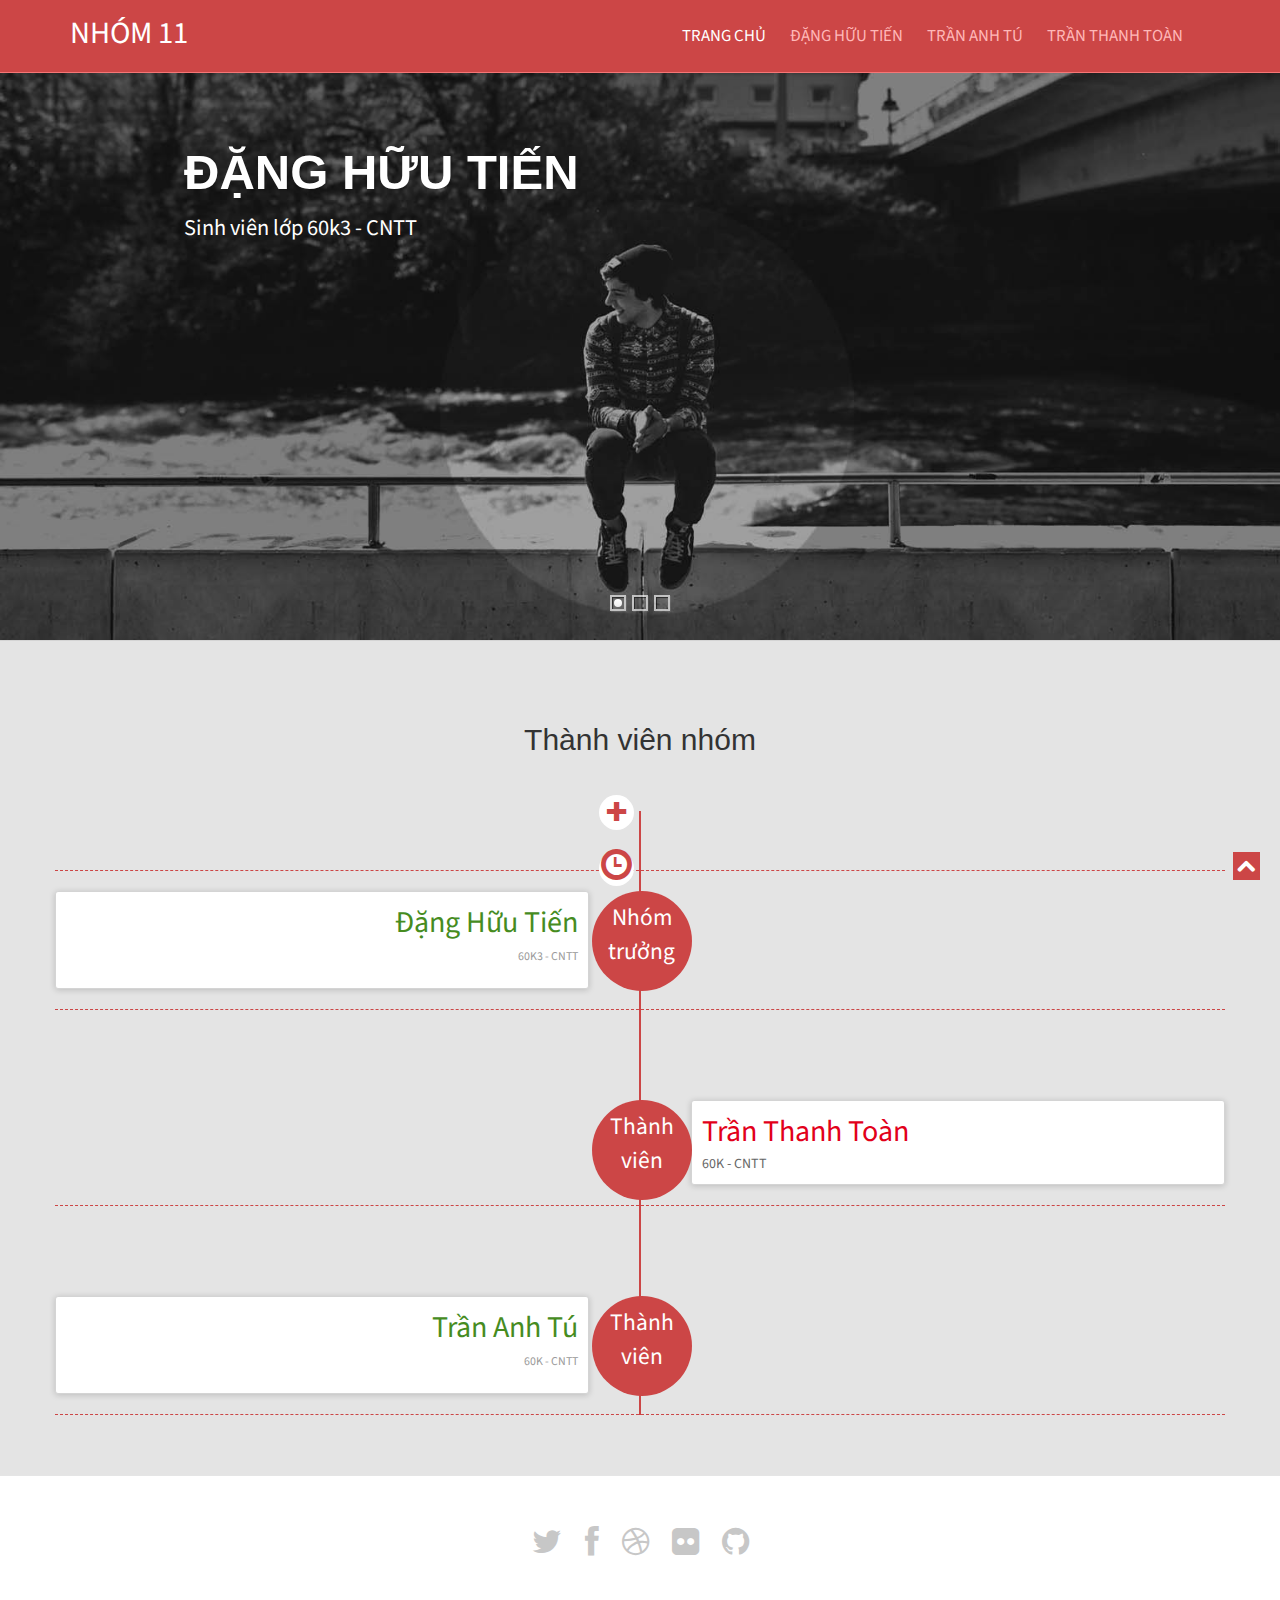
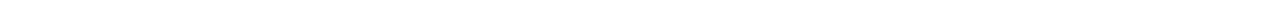
==== index.html @ 4f68cdf3 "up" ====
<!doctype html>
<!--[if IE 7 ]>    <html lang="en-gb" class="isie ie7 oldie no-js"> <![endif]-->
<!--[if IE 8 ]>    <html lang="en-gb" class="isie ie8 oldie no-js"> <![endif]-->
<!--[if IE 9 ]>    <html lang="en-gb" class="isie ie9 no-js"> <![endif]-->
<!--[if (gt IE 9)|!(IE)]><!-->
<html lang="en-gb" class="no-js">
<!--<![endif]-->

<head>
    <meta charset="utf-8">
    <meta name="viewport" content="width=device-width, initial-scale=1, maximum-scale=1">
    <!--[if lt IE 9]> 
    <meta http-equiv="X-UA-Compatible" content="IE=edge,chrome=1">
    <![endif]-->
    <title>NHÓM 11</title>
    <meta name="description" content="">
    <meta name="author" content="WebThemez">
    <!--[if lt IE 9]>
        <script src="http://html5shim.googlecode.com/svn/trunk/html5.js"></script>
    <![endif]-->
    <!--[if lte IE 8]>
		<script type="text/javascript" src="http://explorercanvas.googlecode.com/svn/trunk/excanvas.js"></script>
	<![endif]-->
    <link rel="stylesheet" href="css/bootstrap.min.css" />
    <link rel="stylesheet" type="text/css" href="css/isotope.css" media="screen" />
    <link rel="stylesheet" href="js/fancybox/jquery.fancybox.css" type="text/css" media="screen" />
    <link rel="stylesheet" type="text/css" href="css/da-slider.css" />
    <!-- Owl Carousel Assets -->
    <link href="js/owl-carousel/owl.carousel.css" rel="stylesheet">
    <link rel="stylesheet" href="css/styles.css" />
    <!-- Font Awesome -->
    <link href="font/css/font-awesome.min.css" rel="stylesheet">
</head>

<body>
    <header class="header">
        <div class="container">
            <nav class="navbar navbar-inverse" role="navigation">
                <div class="navbar-header">

                    <a href="#" style="color: #fff;" class="navbar-brand scroll-top logo">NHÓM 11</a>
                </div>
                <!--/.navbar-header-->
                <div id="main-nav" class="collapse navbar-collapse">
                    <ul class="nav navbar-nav" id="mainNav">
                        <li class="active"><a href="#home" class="scroll-link">Trang chủ</a></li>
                        <li><a href="#danghuutien" class="scroll-link">Đặng Hữu Tiến</a></li>
                        <li><a href="#trananhtu" class="scroll-link">Trần Anh Tú</a></li>
                        <li><a href="#tranthanhtoan" class="scroll-link">Trần Thanh Toàn</a></li>

                    </ul>
                </div>
                <!--/.navbar-collapse-->
            </nav>
            <!--/.navbar-->
        </div>
        <!--/.container-->
    </header>
    <!--/.header-->
    <div id="#top"></div>
    <section id="home">
        <div class="banner-container">
            <img src="images/banner-bg.jpg" alt="banner" />
            <div class="container banner-content">
                <div id="da-slider" class="da-slider">
                    <div class="da-slide">
                        <h2>ĐẶNG HỮU TIẾN</h2>
                        <p>Sinh viên lớp 60k3 - CNTT</p>
                        <div class="da-img"></div>
                    </div>
                    <div class="da-slide">
                        <h2>TRẦN THANH TOÀN</h2>
                        <p>Sinh viên lớp 60k - CNTT</p>
                        <div class="da-img"></div>
                    </div>
                    <div class="da-slide">
                        <h2>TRẦN ANH TÚ</h2>
                        <p>Sinh viên lớp 60k - CNTT</p>
                        <div class="da-img"></div>
                    </div>
                    <!--  <nav class="da-arrows">
                        <span class="da-arrows-prev"></span>
                        <span class="da-arrows-next"></span>
                    </nav> -->
                </div>
            </div>
        </div>
    </section>

    <!--About-->

    <!--Quote-->


    <!--Skills-->


    <!--Experience-->
    <section id="experience" class="secPad">
        <div class="container">
            <div class="heading text-center">
                <!-- Heading -->
                <h2>Thành viên nhóm</h2>
                <!-- <p>Lorem ipsum dolor sit amet, consectetur adipiscing</p> -->
            </div>
            <div id="timeline">
                <div class="row timeline-movement timeline-movement-top">
                    <div class="timeline-badge timeline-future-movement">
                        <a href="#">
                            <span class="glyphicon glyphicon-plus"></span>
                        </a>
                    </div>
                    <div class="timeline-badge timeline-filter-movement">
                        <a href="#">
                            <span class="glyphicon glyphicon-time"></span>
                        </a>
                    </div>

                </div>
                <div id="danghuutien" class="row timeline-movement">

                    <div class="timeline-badge">
                        <span style="display:block; margin-top: 10px; " class="timeline-balloon-date-day">Nhóm
                            trưởng</span>
                        <!-- <span class="timeline-balloon-date-month">2014</span> -->
                    </div>


                    <div class="col-sm-6  timeline-item">
                        <div class="row">
                            <div class="col-sm-11">
                                <div class="timeline-panel credits">
                                    <ul class="timeline-panel-ul">
                                        <li><a href="https://danghuutien.github.io/"><span style="font-size:30px;"
                                                    class="importo">Đặng Hữu Tiến</span></a></li>
                                        <li><span class="causale"></span> </li>
                                        <li>
                                            <p><small class="text-muted"> 60K3 - CNTT</small></p>
                                        </li>
                                    </ul>
                                </div>

                            </div>
                        </div>
                    </div>


                </div>

                <!--due -->

                <div style="margin-top: 70px;" class="row timeline-movement">


                    <div class="timeline-badge">
                        <span style="display:block; margin-top: 10px;" class="timeline-balloon-date-day">Thành
                            viên</span>
                        <!-- <span class="timeline-balloon-date-month">2013</span> -->
                    </div>

                    <div id="tranthanhtoan" class="col-sm-offset-6 col-sm-6  timeline-item">
                        <div class="row">
                            <div class="col-sm-offset-1 col-sm-11">
                                <div class="timeline-panel debits">
                                    <ul class="timeline-panel-ul">
                                        <li><a href="./Cv-TranThanhToan/Cv-TranThanhToan/index.html"><span style="font-size:30px;" class="importo">Trần Thanh
                                                    Toàn</span></a></li>
                                        <li><span class="causale">60K - CNTT</span> </li>
                                        <!-- <li><p><small class="text-muted"> 10/03/2013 - 18/02/2014</small></p> </li> -->
                                    </ul>
                                </div>
                            </div>
                        </div>
                    </div>




                </div>
                <div  style="margin-top: 70px;" class="row timeline-movement">

                    <div class="timeline-badge">
                        <span style="display:block; margin-top: 10px;" class="timeline-balloon-date-day">Thành
                            viên</span>
                        <!-- <span class="timeline-balloon-date-month">2014</span> -->
                    </div>


                    <div id="trananhtu" class="col-sm-6  timeline-item">
                        <div class="row">
                            <div class="col-sm-11">
                                <div class="timeline-panel credits">
                                    <ul class="timeline-panel-ul">
                                        <li><a href="./trananhtu/index.html"><span style="font-size:30px;" class="importo">Trần Anh
                                                    Tú</span></a>
                                        </li>
                                        <li><span class="causale"></span> </li>
                                        <li>
                                            <p><small class="text-muted"> 60K - CNTT</small></p>
                                        </li>
                                    </ul>
                                </div>

                            </div>
                        </div>
                    </div>
                </div>
            </div>
        </div>
    </section>


    <!--Portfolio-->


    <!--Contact -->

    <footer>
        <div class="container">
            <div class="social text-center">
                <a href="#"><i class="fa fa-twitter"></i></a>
                <a href="#"><i class="fa fa-facebook"></i></a>
                <a href="#"><i class="fa fa-dribbble"></i></a>
                <a href="#"><i class="fa fa-flickr"></i></a>
                <a href="#"><i class="fa fa-github"></i></a>
            </div>

            <div class="clear"></div>
            <!--CLEAR FLOATS-->
        </div>
    </footer>
    <!--/.page-section-->

    <a href="#top" class="topHome"><i class="fa fa-chevron-up fa-2x"></i></a>

    <!--[if lte IE 8]><script src="//ajax.googleapis.com/ajax/libs/jquery/1.11.0/jquery.min.js"></script><![endif]-->
    <script src="js/modernizr-latest.js"></script>
    <script src="js/jquery-1.8.2.min.js" type="text/javascript"></script>
    <script src="js/bootstrap.min.js" type="text/javascript"></script>
    <script src="js/jquery.isotope.min.js" type="text/javascript"></script>
    <script src="js/fancybox/jquery.fancybox.pack.js" type="text/javascript"></script>
    <script src="js/jquery.nav.js" type="text/javascript"></script>
    <script src="js/jquery.cslider.js" type="text/javascript"></script>
    <script src="js/custom.js" type="text/javascript"></script>
    <script src="js/owl-carousel/owl.carousel.js"></script>
</body>

</html>
---- css/isotope.css ----
/* Start: Recommended Isotope styles */

/**** Isotope Filtering ****/

.isotope-item {
  z-index: 2;
}

.isotope-hidden.isotope-item {
  pointer-events: none;
  z-index: 1;
}

/**** Isotope CSS3 transitions ****/

.isotope,
.isotope .isotope-item {
  -webkit-transition-duration: 0.8s;
     -moz-transition-duration: 0.8s;
      -ms-transition-duration: 0.8s;
       -o-transition-duration: 0.8s;
          transition-duration: 0.8s;
}

.isotope {
  -webkit-transition-property: height, width;
     -moz-transition-property: height, width;
      -ms-transition-property: height, width;
       -o-transition-property: height, width;
          transition-property: height, width;
}

.isotope .isotope-item {
  -webkit-transition-property: -webkit-transform, opacity;
     -moz-transition-property:    -moz-transform, opacity;
      -ms-transition-property:     -ms-transform, opacity;
       -o-transition-property:         top, left, opacity;
          transition-property:         transform, opacity;
}

/**** disabling Isotope CSS3 transitions ****/

.isotope.no-transition,
.isotope.no-transition .isotope-item,
.isotope .isotope-item.no-transition {
  -webkit-transition-duration: 0s;
     -moz-transition-duration: 0s;
      -ms-transition-duration: 0s;
       -o-transition-duration: 0s;
          transition-duration: 0s;
}

/* End: Recommended Isotope styles */



/* disable CSS transitions for containers with infinite scrolling*/
.isotope.infinite-scrolling {
  -webkit-transition: none;
     -moz-transition: none;
      -ms-transition: none;
       -o-transition: none;
          transition: none;
}



/**** Isotope styles ****/

/* required for containers to inherit vertical size from window */
/*html,
body {
  height: 100%;
}*/

#container {
  border: 1px solid #666;
  padding: 5px;
  margin-bottom: 20px;
}

.element {
  width: 110px;
  height: 110px;
  margin: 5px;
  float: left;
  overflow: hidden;
  position: relative;
  background: #888;
  color: #222;
  -webkit-border-top-right-radius: 1.2em;
      -moz-border-radius-topright: 1.2em;
          border-top-right-radius: 1.2em;
}

.element.alkali          { background: #F00; background: hsl(   0, 100%, 50%); }
.element.alkaline-earth  { background: #F80; background: hsl(  36, 100%, 50%); }
.element.lanthanoid      { background: #FF0; background: hsl(  72, 100%, 50%); }
.element.actinoid        { background: #0F0; background: hsl( 108, 100%, 50%); }
.element.transition      { background: #0F8; background: hsl( 144, 100%, 50%); }
.element.post-transition { background: #0FF; background: hsl( 180, 100%, 50%); }
.element.metalloid       { background: #08F; background: hsl( 216, 100%, 50%); }
.element.other.nonmetal  { background: #00F; background: hsl( 252, 100%, 50%); }
.element.halogen         { background: #F0F; background: hsl( 288, 100%, 50%); }
.element.noble-gas       { background: #F08; background: hsl( 324, 100%, 50%); }


.element * {
  position: absolute;
  margin: 0;
}

.element .symbol {
  left: 0.2em;
  top: 0.4em;
  font-size: 3.8em;
  line-height: 1.0em;
  color: #FFF;
}
.element.large .symbol {
  font-size: 4.5em;
}

.element.fake .symbol {
  color: #000;
}

.element .name {
  left: 0.5em;
  bottom: 1.6em;
  font-size: 1.05em;
}

.element .weight {
  font-size: 0.9em;
  left: 0.5em;
  bottom: 0.5em;
}

.element .number {
  font-size: 1.25em;
  font-weight: bold;
  color: hsla(0,0%,0%,.5);
  right: 0.5em;
  top: 0.5em;
}

.variable-sizes .element.width2 { width: 230px; }

.variable-sizes .element.height2 { height: 230px; }

.variable-sizes .element.width2.height2 {
  font-size: 2.0em;
}

.element.large,
.variable-sizes .element.large,
.variable-sizes .element.large.width2.height2 {
  font-size: 3.0em;
  width: 350px;
  height: 350px;
  z-index: 100;
}

.clickable .element:hover {
  cursor: pointer;
}

.clickable .element:hover h3 {
  text-shadow:
    0 0 10px white,
    0 0 10px white
  ;
}

.clickable .element:hover h2 {
  color: white;
}
---- css/da-slider.css ----
.da-slider{
	width: 100%;
	min-width: 520px;
	height: 500px;
	position: relative;
	margin: 4% auto;
	overflow: hidden;
	/*background: transparent url(../images/waves.gif) repeat 0% 0%;
	border-top: 8px solid #efc34a;
	border-bottom: 8px solid #efc34a;
	box-shadow: 0px 1px 1px rgba(0,0,0,0.2), 0px -2px 1px #fff;*/ 
	-webkit-transition: background-position 1s ease-out 0.3s;
	-moz-transition: background-position 1s ease-out 0.3s;
	-o-transition: background-position 1s ease-out 0.3s;
	-ms-transition: background-position 1s ease-out 0.3s;
	transition: background-position 1s ease-out 0.3s;
}
.da-slide{
	position: absolute;
	width: 100%;
	height: 100%;
	top: 0px;
	left: 0px; 
	text-align: left;
}
.da-slide-current{
	z-index: 1000;
}
.da-slider-fb .da-slide{
	left: 100%;
}
.da-slider-fb  .da-slide.da-slide-current{
	left: 0px;
}
.da-slide h2,
.da-slide p,
.da-slide .da-link,
.da-slide .da-img{
	position: absolute;
	opacity: 0;
	left: 110%;
}
.da-slider-fb .da-slide h2,
.da-slider-fb .da-slide p,
.da-slider-fb .da-slide .da-link{
	left: 10%;
	opacity: 1;
}
.da-slider-fb .da-slide .da-img{
	left: 60%;
	opacity: 1;
}
.da-slide h2{
	color: #fff;
	font-size: 66px;
	width: 50%;
	top: 60px;
	white-space: nowrap;
	z-index: 10;
	text-shadow: 1px 1px 1px rgba(0,0,0,0.1); 
	font-weight: 700;
}
.da-slide p{
	width: 45%;
	top: 155px;
	color: #916c05;
	font-size: 18px;
	line-height: 26px;
	height: 80px;
	overflow: hidden;
	font-style: italic;
	font-weight: 400;
	font-style: italic;
}
.da-slide .da-img{
	text-align: center;
	width: 30%;
	top: 70px;
	height: 256px;
	line-height: 320px;
	left: 110%; /*60%*/
}
.da-slide .da-link{
	top: 270px; /*depends on p height*/
	color: #fff;
	text-shadow: 1px 1px 1px rgba(0,0,0,0.2);
	border: 3px solid rgba(255,255,255,0.8);
	padding: 2px 20px 0px;
	font-size: 16px;
	line-height: 30px;
	width: auto;
	text-align: center;
	background: rgba(255,255,255,0.2);
}
.da-slide .da-link:hover{
	background: rgba(255,255,255,0.3);
}
.da-dots{
	width: 100%;
	position: absolute;
	text-align: center;
	left: 0px;
	bottom: 20px;
	z-index: 2000;
	-moz-user-select: none;
	-webkit-user-select: none;
}
.da-dots span{
	display: inline-block;
	position: relative;
	width: 12px;
	height: 12px;
	border-radius: 50%;
	background: #fb6c00;
	margin: 3px;
	cursor: pointer;
	box-shadow: 
		1px 1px 1px rgba(0,0,0,0.1) inset, 
		1px 1px 1px rgba(255,255,255,0.1);
}
.da-dots span.da-dots-current:after{
	content: '';
	width: 8px;
	height: 8px;
	position: absolute;
	top: 2px;
	left: 2px;
	border-radius: 50%;
	background: rgb(255,255,255);
	background: -moz-linear-gradient(top, rgba(255,255,255,1) 0%, rgba(246,246,246,1) 47%, rgba(237,237,237,1) 100%);
	background: -webkit-gradient(linear, left top, left bottom, color-stop(0%,rgba(255,255,255,1)), color-stop(47%,rgba(246,246,246,1)), color-stop(100%,rgba(237,237,237,1)));
	background: -webkit-linear-gradient(top, rgba(255,255,255,1) 0%,rgba(246,246,246,1) 47%,rgba(237,237,237,1) 100%);
	background: -o-linear-gradient(top, rgba(255,255,255,1) 0%,rgba(246,246,246,1) 47%,rgba(237,237,237,1) 100%);
	background: -ms-linear-gradient(top, rgba(255,255,255,1) 0%,rgba(246,246,246,1) 47%,rgba(237,237,237,1) 100%);
	background: linear-gradient(top, rgba(255,255,255,1) 0%,rgba(246,246,246,1) 47%,rgba(237,237,237,1) 100%);
	filter: progid:DXImageTransform.Microsoft.gradient( startColorstr='#ffffff', endColorstr='#ededed',GradientType=0 );
}
.da-arrows{
	-moz-user-select: none;
	-webkit-user-select: none;
}
.da-arrows span{
	position: absolute;
	top: 50%;
	height: 30px;
	width: 30px;
	border-radius: 50%;
	background:rgba(255, 255, 255, 0.29);    
	cursor: pointer;
	z-index: 2000;
	opacity: 0;
	box-shadow: 
		1px 1px 1px rgba(0,0,0,0.1) inset, 
		1px 1px 1px rgba(255,255,255,0.1);
	-webkit-transition: opacity 0.4s ease-in-out-out 0.2s;
	-moz-transition: opacity 0.4s ease-in-out-out 0.2s;
	-o-transition: opacity 0.4s ease-in-out-out 0.2s;
	-ms-transition: opacity 0.4s ease-in-out-out 0.2s;
	transition: opacity 0.4s ease-in-out-out 0.2s;
}
.da-slider:hover .da-arrows span{
	opacity: 1;
}
.da-arrows span:after{
	content: '';
	position: absolute;
	width: 20px;
	height: 20px;
	top: 5px;
	left: 5px;
	background: transparent url(../images/arrows.png) no-repeat top left;
	border-radius: 50%;
	box-shadow: 1px 1px 2px rgba(0,0,0,0.1);
}
.da-arrows span:hover:after{
	box-shadow: 1px 1px 4px rgba(0,0,0,0.3);
}
.da-arrows span:active:after{
	box-shadow: 1px 1px 1px rgba(255,255,255,0.1);
}
.da-arrows span.da-arrows-next:after{
	background-position: top right;
}
.da-arrows span.da-arrows-prev{
	left: 15px;
}
.da-arrows span.da-arrows-next{
	right: 15px;
}

.da-slide-current h2,
.da-slide-current p,
.da-slide-current .da-link{
	left: 10%;
	opacity: 1;
}
.da-slide-current .da-img{
	left: 60%;
	opacity: 1;
}
/* Animation classes and animations */

/* Slide in from the right*/
.da-slide-fromright h2{
	-webkit-animation: fromRightAnim1 0.6s ease-in-out 0.8s both;
	-moz-animation: fromRightAnim1 0.6s ease-in-out 0.8s both;
	-o-animation: fromRightAnim1 0.6s ease-in-out 0.8s both;
	-ms-animation: fromRightAnim1 0.6s ease-in-out 0.8s both;
	animation: fromRightAnim1 0.6s ease-in-out 0.8s both;
}
.da-slide-fromright p{
	-webkit-animation: fromRightAnim2 0.6s ease-in-out 0.8s both;
	-moz-animation: fromRightAnim2 0.6s ease-in-out 0.8s both;
	-o-animation: fromRightAnim2 0.6s ease-in-out 0.8s both;
	-ms-animation: fromRightAnim2 0.6s ease-in-out 0.8s both;
	animation: fromRightAnim2 0.6s ease-in-out 0.8s both;
}
.da-slide-fromright .da-link{
	-webkit-animation: fromRightAnim3 0.4s ease-in-out 1.2s both;
	-moz-animation: fromRightAnim3 0.4s ease-in-out 1.2s both;
	-o-animation: fromRightAnim3 0.4s ease-in-out 1.2s both;
	-ms-animation: fromRightAnim3 0.4s ease-in-out 1.2s both;
	animation: fromRightAnim3 0.4s ease-in-out 1.2s both;
}
.da-slide-fromright .da-img{
	-webkit-animation: fromRightAnim4 0.6s ease-in-out 0.8s both;
	-moz-animation: fromRightAnim4 0.6s ease-in-out 0.8s both;
	-o-animation: fromRightAnim4 0.6s ease-in-out 0.8s both;
	-ms-animation: fromRightAnim4 0.6s ease-in-out 0.8s both;
	animation: fromRightAnim4 0.6s ease-in-out 0.8s both;
}
@-webkit-keyframes fromRightAnim1{
	0%{ left: 110%; opacity: 0; }
	100%{ left: 10%; opacity: 1; }
}
@-webkit-keyframes fromRightAnim2{
	0%{ left: 110%; opacity: 0; }
	100%{ left: 10%; opacity: 1; }
}
@-webkit-keyframes fromRightAnim3{
	0%{ left: 110%; opacity: 0; }
	1%{ left: 10%; opacity: 0; }
	100%{ left: 10%; opacity: 1; }
}
@-webkit-keyframes fromRightAnim4{
	0%{ left: 110%; opacity: 0; }
	100%{ left: 60%; opacity: 1; }
}

@-moz-keyframes fromRightAnim1{
	0%{ left: 110%; opacity: 0; }
	100%{ left: 10%; opacity: 1; }
}
@-moz-keyframes fromRightAnim2{
	0%{ left: 110%; opacity: 0; }
	100%{ left: 10%; opacity: 1; }
}
@-moz-keyframes fromRightAnim3{
	0%{ left: 110%; opacity: 0; }
	1%{ left: 10%; opacity: 0; }
	100%{ left: 10%; opacity: 1; }
}
@-moz-keyframes fromRightAnim4{
	0%{ left: 110%; opacity: 0; }
	100%{ left: 60%; opacity: 1; }
}

@-o-keyframes fromRightAnim1{
	0%{ left: 110%; opacity: 0; }
	100%{ left: 10%; opacity: 1; }
}
@-o-keyframes fromRightAnim2{
	0%{ left: 110%; opacity: 0; }
	100%{ left: 10%; opacity: 1; }
}
@-o-keyframes fromRightAnim3{
	0%{ left: 110%; opacity: 0; }
	1%{ left: 10%; opacity: 0; }
	100%{ left: 10%; opacity: 1; }
}
@-o-keyframes fromRightAnim4{
	0%{ left: 110%; opacity: 0; }
	100%{ left: 60%; opacity: 1; }
}

@-ms-keyframes fromRightAnim1{
	0%{ left: 110%; opacity: 0; }
	100%{ left: 10%; opacity: 1; }
}
@-ms-keyframes fromRightAnim2{
	0%{ left: 110%; opacity: 0; }
	100%{ left: 10%; opacity: 1; }
}
@-ms-keyframes fromRightAnim3{
	0%{ left: 110%; opacity: 0; }
	1%{ left: 10%; opacity: 0; }
	100%{ left: 10%; opacity: 1; }
}
@-ms-keyframes fromRightAnim4{
	0%{ left: 110%; opacity: 0; }
	100%{ left: 60%; opacity: 1; }
}

@keyframes fromRightAnim1{
	0%{ left: 110%; opacity: 0; }
	100%{ left: 10%; opacity: 1; }
}
@keyframes fromRightAnim2{
	0%{ left: 110%; opacity: 0; }
	100%{ left: 10%; opacity: 1; }
}
@keyframes fromRightAnim3{
	0%{ left: 110%; opacity: 0; }
	1%{ left: 10%; opacity: 0; }
	100%{ left: 10%; opacity: 1; }
}
@keyframes fromRightAnim4{
	0%{ left: 110%; opacity: 0; }
	100%{ left: 60%; opacity: 1; }
}
/* Slide in from the left*/
.da-slide-fromleft h2{
	-webkit-animation: fromLeftAnim1 0.6s ease-in-out 0.6s both;
	-moz-animation: fromLeftAnim1 0.6s ease-in-out 0.6s both;
	-o-animation: fromLeftAnim1 0.6s ease-in-out 0.6s both;
	-ms-animation: fromLeftAnim1 0.6s ease-in-out 0.6s both;
	animation: fromLeftAnim1 0.6s ease-in-out 0.6s both;
}
.da-slide-fromleft p{
	-webkit-animation: fromLeftAnim2 0.6s ease-in-out 0.6s both;
	-moz-animation: fromLeftAnim2 0.6s ease-in-out 0.6s both;
	-o-animation: fromLeftAnim2 0.6s ease-in-out 0.6s both;
	-ms-animation: fromLeftAnim2 0.6s ease-in-out 0.6s both;
	animation: fromLeftAnim2 0.6s ease-in-out 0.6s both;
}
.da-slide-fromleft .da-link{
	-webkit-animation: fromLeftAnim3 0.4s ease-in-out 1.2s both;
	-moz-animation: fromLeftAnim3 0.4s ease-in-out 1.2s both;
	-o-animation: fromLeftAnim3 0.4s ease-in-out 1.2s both;
	-ms-animation: fromLeftAnim3 0.4s ease-in-out 1.2s both;
	animation: fromLeftAnim3 0.4s ease-in-out 1.2s both;
}
.da-slide-fromleft .da-img{
	-webkit-animation: fromLeftAnim4 0.6s ease-in-out 0.6s both;
	-moz-animation: fromLeftAnim4 0.6s ease-in-out 0.6s both;
	-o-animation: fromLeftAnim4 0.6s ease-in-out 0.6s both;
	-ms-animation: fromLeftAnim4 0.6s ease-in-out 0.6s both;
	animation: fromLeftAnim4 0.6s ease-in-out 0.6s both;
}
@-webkit-keyframes fromLeftAnim1{
	0%{ left: -110%; opacity: 0; }
	100%{ left: 10%; opacity: 1; }
}
@-webkit-keyframes fromLeftAnim2{
	0%{ left: -110%; opacity: 0; }
	100%{ left: 10%; opacity: 1; }
}
@-webkit-keyframes fromLeftAnim3{
	0%{ left: -110%; opacity: 0; }
	1%{ left: 10%; opacity: 0; }
	100%{ left: 10%; opacity: 1; }
}
@-webkit-keyframes fromLeftAnim4{
	0%{ left: -110%; opacity: 0; }
	100%{ left: 60%; opacity: 1; }
}

@-moz-keyframes fromLeftAnim1{
	0%{ left: -110%; opacity: 0; }
	100%{ left: 10%; opacity: 1; }
}
@-moz-keyframes fromLeftAnim2{
	0%{ left: -110%; opacity: 0; }
	100%{ left: 10%; opacity: 1; }
}
@-moz-keyframes fromLeftAnim3{
	0%{ left: -110%; opacity: 0; }
	1%{ left: 10%; opacity: 0; }
	100%{ left: 10%; opacity: 1; }
}
@-moz-keyframes fromLeftAnim4{
	0%{ left: -110%; opacity: 0; }
	100%{ left: 60%; opacity: 1; }
}

@-o-keyframes fromLeftAnim1{
	0%{ left: -110%; opacity: 0; }
	100%{ left: 10%; opacity: 1; }
}
@-o-keyframes fromLeftAnim2{
	0%{ left: -110%; opacity: 0; }
	100%{ left: 10%; opacity: 1; }
}
@-o-keyframes fromLeftAnim3{
	0%{ left: -110%; opacity: 0; }
	1%{ left: 10%; opacity: 0; }
	100%{ left: 10%; opacity: 1; }
}
@-o-keyframes fromLeftAnim4{
	0%{ left: -110%; opacity: 0; }
	100%{ left: 60%; opacity: 1; }
}

@-ms-keyframes fromLeftAnim1{
	0%{ left: -110%; opacity: 0; }
	100%{ left: 10%; opacity: 1; }
}
@-ms-keyframes fromLeftAnim2{
	0%{ left: -110%; opacity: 0; }
	100%{ left: 10%; opacity: 1; }
}
@-ms-keyframes fromLeftAnim3{
	0%{ left: -110%; opacity: 0; }
	1%{ left: 10%; opacity: 0; }
	100%{ left: 10%; opacity: 1; }
}
@-ms-keyframes fromLeftAnim4{
	0%{ left: -110%; opacity: 0; }
	100%{ left: 60%; opacity: 1; }
}

@keyframes fromLeftAnim1{
	0%{ left: -110%; opacity: 0; }
	100%{ left: 10%; opacity: 1; }
}
@keyframes fromLeftAnim2{
	0%{ left: -110%; opacity: 0; }
	100%{ left: 10%; opacity: 1; }
}
@keyframes fromLeftAnim3{
	0%{ left: -110%; opacity: 0; }
	1%{ left: 10%; opacity: 0; }
	100%{ left: 10%; opacity: 1; }
}
@keyframes fromLeftAnim4{
	0%{ left: -110%; opacity: 0; }
	100%{ left: 60%; opacity: 1; }
}
/* Slide out to the right */
.da-slide-toright h2{
	-webkit-animation: toRightAnim1 0.6s ease-in-out 0.6s both;
	-moz-animation: toRightAnim1 0.6s ease-in-out 0.6s both;
	-o-animation: toRightAnim1 0.6s ease-in-out 0.6s both;
	-ms-animation: toRightAnim1 0.6s ease-in-out 0.6s both;
	animation: toRightAnim1 0.6s ease-in-out 0.6s both;
}
.da-slide-toright p{
	-webkit-animation: toRightAnim2 0.6s ease-in-out 0.3s both;
	-moz-animation: toRightAnim2 0.6s ease-in-out 0.3s both;
	-o-animation: toRightAnim2 0.6s ease-in-out 0.3s both;
	-ms-animation: toRightAnim2 0.6s ease-in-out 0.3s both;
	animation: toRightAnim2 0.6s ease-in-out 0.3s both;
}
.da-slide-toright .da-link{
	-webkit-animation: toRightAnim3 0.4s ease-in-out both;
	-moz-animation: toRightAnim3 0.4s ease-in-out both;
	-o-animation: toRightAnim3 0.4s ease-in-out both;
	-ms-animation: toRightAnim3 0.4s ease-in-out both;
	animation: toRightAnim3 0.4s ease-in-out both;
}
.da-slide-toright .da-img{
	-webkit-animation: toRightAnim4 0.6s ease-in-out both;
	-moz-animation: toRightAnim4 0.6s ease-in-out both;
	-o-animation: toRightAnim4 0.6s ease-in-out both;
	-ms-animation: toRightAnim4 0.6s ease-in-out both;
	animation: toRightAnim4 0.6s ease-in-out both;
}
@-webkit-keyframes toRightAnim1{
	0%{ left: 10%;  opacity: 1; }
	100%{ left: 100%; opacity: 0; }
}
@-webkit-keyframes toRightAnim2{
	0%{ left: 10%;  opacity: 1; }
	100%{ left: 100%; opacity: 0; }
}
@-webkit-keyframes toRightAnim3{
	0%{ left: 10%;  opacity: 1; }
	99%{ left: 10%; opacity: 0; }
	100%{ left: 100%; opacity: 0; }
}
@-webkit-keyframes toRightAnim4{
	0%{ left: 60%;  opacity: 1; }
	30%{ left: 55%;  opacity: 1; }
	100%{ left: 100%; opacity: 0; }
}

@-moz-keyframes toRightAnim1{
	0%{ left: 10%;  opacity: 1; }
	100%{ left: 100%; opacity: 0; }
}
@-moz-keyframes toRightAnim2{
	0%{ left: 10%;  opacity: 1; }
	100%{ left: 100%; opacity: 0; }
}
@-moz-keyframes toRightAnim3{
	0%{ left: 10%;  opacity: 1; }
	99%{ left: 10%; opacity: 0; }
	100%{ left: 100%; opacity: 0; }
}
@-moz-keyframes toRightAnim4{
	0%{ left: 60%;  opacity: 1; }
	30%{ left: 55%;  opacity: 1; }
	100%{ left: 100%; opacity: 0; }
}

@-o-keyframes toRightAnim1{
	0%{ left: 10%;  opacity: 1; }
	100%{ left: 100%; opacity: 0; }
}
@-o-keyframes toRightAnim2{
	0%{ left: 10%;  opacity: 1; }
	100%{ left: 100%; opacity: 0; }
}
@-o-keyframes toRightAnim3{
	0%{ left: 10%;  opacity: 1; }
	99%{ left: 10%; opacity: 0; }
	100%{ left: 100%; opacity: 0; }
}
@-o-keyframes toRightAnim4{
	0%{ left: 60%;  opacity: 1; }
	30%{ left: 55%;  opacity: 1; }
	100%{ left: 100%; opacity: 0; }
}

@-ms-keyframes toRightAnim1{
	0%{ left: 10%;  opacity: 1; }
	100%{ left: 100%; opacity: 0; }
}
@-ms-keyframes toRightAnim2{
	0%{ left: 10%;  opacity: 1; }
	100%{ left: 100%; opacity: 0; }
}
@-ms-keyframes toRightAnim3{
	0%{ left: 10%;  opacity: 1; }
	99%{ left: 10%; opacity: 0; }
	100%{ left: 100%; opacity: 0; }
}
@-ms-keyframes toRightAnim4{
	0%{ left: 60%;  opacity: 1; }
	30%{ left: 55%;  opacity: 1; }
	100%{ left: 100%; opacity: 0; }
}

@keyframes toRightAnim1{
	0%{ left: 10%;  opacity: 1; }
	100%{ left: 100%; opacity: 0; }
}
@keyframes toRightAnim2{
	0%{ left: 10%;  opacity: 1; }
	100%{ left: 100%; opacity: 0; }
}
@keyframes toRightAnim3{
	0%{ left: 10%;  opacity: 1; }
	99%{ left: 10%; opacity: 0; }
	100%{ left: 100%; opacity: 0; }
}
@keyframes toRightAnim4{
	0%{ left: 60%;  opacity: 1; }
	30%{ left: 55%;  opacity: 1; }
	100%{ left: 100%; opacity: 0; }
}
/* Slide out to the left*/
.da-slide-toleft h2{
	-webkit-animation: toLeftAnim1 0.6s ease-in-out both;
	-moz-animation: toLeftAnim1 0.6s ease-in-out both;
	-o-animation: toLeftAnim1 0.6s ease-in-out both;
	-ms-animation: toLeftAnim1 0.6s ease-in-out both;
	animation: toLeftAnim1 0.6s ease-in-out both;
}
.da-slide-toleft p{
	-webkit-animation: toLeftAnim2 0.6s ease-in-out 0.3s both;
	-moz-animation: toLeftAnim2 0.6s ease-in-out 0.3s both;
	-o-animation: toLeftAnim2 0.6s ease-in-out 0.3s both;
	-ms-animation: toLeftAnim2 0.6s ease-in-out 0.3s both;
	animation: toLeftAnim2 0.6s ease-in-out 0.3s both;
}
.da-slide-toleft .da-link{
	-webkit-animation: toLeftAnim3 0.6s ease-in-out 0.6s both;
	-moz-animation: toLeftAnim3 0.6s ease-in-out 0.6s both;
	-o-animation: toLeftAnim3 0.6s ease-in-out 0.6s both;
	-ms-animation: toLeftAnim3 0.6s ease-in-out 0.6s both;
	animation: toLeftAnim3 0.6s ease-in-out 0.6s both;
}
.da-slide-toleft .da-img{
	-webkit-animation: toLeftAnim4 0.6s ease-in-out 0.5s both;
	-moz-animation: toLeftAnim4 0.6s ease-in-out 0.5s both;
	-o-animation: toLeftAnim4 0.6s ease-in-out 0.5s both;
	-ms-animation: toLeftAnim4 0.6s ease-in-out 0.5s both;
	animation: toLeftAnim4 0.6s ease-in-out 0.5s both;
}
@-webkit-keyframes toLeftAnim1{
	0%{ left: 10%;  opacity: 1; }
	30%{ left: 15%;  opacity: 1; }
	100%{ left: -50%; opacity: 0; }
}
@-webkit-keyframes toLeftAnim2{
	0%{ left: 10%;  opacity: 1; }
	30%{ left: 15%;  opacity: 1; }
	100%{ left: -50%; opacity: 0; }
}
@-webkit-keyframes toLeftAnim3{
	0%{ left: 10%;  opacity: 1; }
	100%{ left: -50%; opacity: 0; }
}
@-webkit-keyframes toLeftAnim4{
	0%{ left: 60%;  opacity: 1; }
	70%{ left: 30%;  opacity: 0; }
	100%{ left: -50%; opacity: 0; }
}

@-moz-keyframes toLeftAnim1{
	0%{ left: 10%;  opacity: 1; }
	30%{ left: 15%;  opacity: 1; }
	100%{ left: -50%; opacity: 0; }
}
@-moz-keyframes toLeftAnim2{
	0%{ left: 10%;  opacity: 1; }
	30%{ left: 15%;  opacity: 1; }
	100%{ left: -50%; opacity: 0; }
}
@-moz-keyframes toLeftAnim3{
	0%{ left: 10%;  opacity: 1; }
	100%{ left: -50%; opacity: 0; }
}
@-moz-keyframes toLeftAnim4{
	0%{ left: 60%;  opacity: 1; }
	70%{ left: 30%;  opacity: 0; }
	100%{ left: -50%; opacity: 0; }
}

@-o-keyframes toLeftAnim1{
	0%{ left: 10%;  opacity: 1; }
	30%{ left: 15%;  opacity: 1; }
	100%{ left: -50%; opacity: 0; }
}
@-o-keyframes toLeftAnim2{
	0%{ left: 10%;  opacity: 1; }
	30%{ left: 15%;  opacity: 1; }
	100%{ left: -50%; opacity: 0; }
}
@-o-keyframes toLeftAnim3{
	0%{ left: 10%;  opacity: 1; }
	100%{ left: -50%; opacity: 0; }
}
@-o-keyframes toLeftAnim4{
	0%{ left: 60%;  opacity: 1; }
	70%{ left: 30%;  opacity: 0; }
	100%{ left: -50%; opacity: 0; }
}

@-ms-keyframes toLeftAnim1{
	0%{ left: 10%;  opacity: 1; }
	30%{ left: 15%;  opacity: 1; }
	100%{ left: -50%; opacity: 0; }
}
@-ms-keyframes toLeftAnim2{
	0%{ left: 10%;  opacity: 1; }
	30%{ left: 15%;  opacity: 1; }
	100%{ left: -50%; opacity: 0; }
}
@-ms-keyframes toLeftAnim3{
	0%{ left: 10%;  opacity: 1; }
	100%{ left: -50%; opacity: 0; }
}
@-ms-keyframes toLeftAnim4{
	0%{ left: 60%;  opacity: 1; }
	70%{ left: 30%;  opacity: 0; }
	100%{ left: -50%; opacity: 0; }
}

@keyframes toLeftAnim1{
	0%{ left: 10%;  opacity: 1; }
	30%{ left: 15%;  opacity: 1; }
	100%{ left: -50%; opacity: 0; }
}
@keyframes toLeftAnim2{
	0%{ left: 10%;  opacity: 1; }
	30%{ left: 15%;  opacity: 1; }
	100%{ left: -50%; opacity: 0; }
}
@keyframes toLeftAnim3{
	0%{ left: 10%;  opacity: 1; }
	100%{ left: -50%; opacity: 0; }
}
@keyframes toLeftAnim4{
	0%{ left: 60%;  opacity: 1; }
	70%{ left: 30%;  opacity: 0; }
	100%{ left: -50%; opacity: 0; }
}

@media (min-width: 768px) {
 
}
@media (max-width: 768px) {
 
}
@media (max-width: 480px) {
 
}
---- css/styles.css ----
/*
Theme Name: City Square Theme
Author URI: http://webthemez.com/
Description: This theme is a pretty versatile, that places the emphasis of the home page. It would be great for a corporate websites, business websites, personal blog.
License: Free to use for personal and commercial, but you need to place back link in the bottom of the template.
*/
@import url(http://fonts.googleapis.com/css?family=Source+Sans+Pro:400,600,700);
@import url(http://fonts.googleapis.com/css?family=Pacifico);

* {
    margin: 0;
    padding: 0;
    font-family: 'Source Sans Pro', sans-serif;
}

body {
    font-size: 14px;
    font-family: 'Source Sans Pro', sans-serif;
    -webkit-font-smoothing: antialiased;
    background: #E4E4E4;
}

::selection {
    color: #fff;
    background: #CC4646;
}

::-moz-selection {
    color: #fff;
    background: #CC4646;
}

p {
    color: #858585;
	line-height:22px;
}
.white{
	background:#fff;
	}
.pDark p {
    color: #6D6D6D;
}

.pDark h3 {
    color: #BEBEBE;
}

.btn, .form-control, .team-socials i {
    border-radius: 5px !important;
}

.button-outline {
    -webkit-font-smoothing: antialiased;
    display: inline-block;
    vertical-align: middle;
    zoom: 1;
    color: #fff;
    padding: 10px 25px;
    border: 2px solid #fff;
    border-radius: 0px;
    font-size: 16px;
    font-weight: 400;
    background: rgba(255,255,255,0.15);
}

    .button-outline:hover {
        color: #fff;
        background: rgba(255,255,255,0.35);
    }

a {
    color: #CC4646;
    text-decoration: none;
    text-shadow: none;
    -webkit-transition: all 0.2s linear;
    -moz-transition: all 0.2s linear;
    -ms-transition: all 0.2s linear;
    -o-transition: all 0.2s linear;
    transition: all 0.2s linear;
}

    a:hover {
        color: #DF3927;
        text-decoration: none;
    }

.btn {
    border: 0px;
    border-radius: 0px;
}
.btn:hover {
background: #E24040;
}

.btn-primary {
    background: #CC4646;
}

.form-control {
    border-radius: 0px;
}

.mrgn30 {
    margin: 30px 0;
}

.copyright {
    color: #6D6D6D;
    background: #E9E9E9;
    padding: 20px 0;
}

#top {
    position: relative;
}

.topHome {
    position: fixed;
    bottom: 20px;
    right: 20px;
    z-index: 5;
	background: #CC4646;
}
.topHome .fa-2x {
font-size: 20px;
color:#fff;
margin: 4px;
}
/* Header 
----------------------------------------------*/
.header {
    position: fixed;
    width: 100%;
    background: #CC4646;
    z-index: 50;
    border-radius: 0;
    top: 0px;
    border-bottom: 1px solid #F57676;
}

.navbar-inverse .navbar-toggle {
    border-color: #CC4646;
    background-color: #CC4646;
}
.header .navbar {
margin: 0;
background: transparent !important;
}
    .navbar-inverse .navbar-toggle .icon-bar {
        /*background-color: #CC4646;*/;
    }

    .navbar-inverse .navbar-toggle:hover, .navbar-inverse .navbar-toggle:focus {
        background: #CC4646;
    }

.navbar-inverse .navbar-nav > li > a:hover, .navbar-inverse .navbar-nav > li > a:focus {
    color: #CC4646;
}

.navbar-inverse .navbar-toggle:hover .icon-bar {
    background: #fff;
}
.navbar-inverse .navbar-nav > li > a {
	color: #FFB8B8;
}
.navbar-inverse .navbar-nav > li > a:hover, .navbar-inverse .navbar-nav > li > a:focus {
color: #FFFFFF;
}
.navbar-inverse .navbar-nav > .active > a, .navbar-inverse .navbar-nav > .active > a:hover, .navbar-inverse .navbar-nav > .active > a:focus {
color: #FFFFFF;
background: none;
}	
.navbar-toggle {
}
/*.carousel-inner*/
#myCarousel {
    margin-top: 50px;
    border-bottom: 4px solid #CC4646;
}

.carousel-inner > .item {
}

.carousel-caption {
    padding: 0px;
    bottom: 40%;
    display: block;
    height: 80px;
}

    .carousel-caption h1 {
        font-size: 45px;
        padding: 10px 15px;
        background: rgba(128, 180, 33, 0.80);
        color: #FFFFFF;
        text-shadow: none;
        font-weight: bold;
        display: inline-block;
    }

    .carousel-caption h3 {
        font-size: 30px;
        color: #1C4604;
        font-weight: bold;
        text-shadow: #fff 1px 1px 1px;
    }

.actionPanel {
    padding: 25px 0;
    background: #CC4646;
}

    .actionPanel h3 {
        margin: 0px;
    }

.circle {
    background: #CC4646;
    height: 60px;
    width: 60px;
    border-radius: 35px;
    color: #fff;
    line-height: 60px !important;
}
/*----Nav ----*/
.header .navbar-brand {
    float: left;
    padding: 16px 15px;
    line-height: 18px;
    height: 50px;
    /*color:#CC4646;*/;
}

.navbar-brand b {
    color: #fff;
	font-family: 'Pacifico', cursive;
	font-weight:400;
}

.logo {
    font-size: 2.2em;
    text-shadow: none;
    margin: 8px 0 0 0;
}

    .logo:hover {
        color: #5A5A5A;
    }

.header .navbar {
    margin: 0;
    background: #fff;
    border: 0;
}

.navbar-inverse .navbar-nav > li > a {
    font-size: 1.2em;
    line-height: normal;
    margin: 17px;
    padding: 6px 10px !important;
    border-radius: 5px;
}

.navbar-inverse .navbar-nav > .active > a, .navbar-inverse .navbar-nav > .active > a:hover, .navbar-inverse .navbar-nav > .active > a:focus {
    color: #fff;
    background: none;
}

.navbar-nav > li:hover > a {
    color: #fff;
}

.header .navbar-nav > li > a {
    padding: 25px 18px;
    text-transform: uppercase;
}

.page-section {
    width: 100%;
    height: auto;
    padding: 30px 0;
}

.noPadd {
    padding: 0;
}

.page-section h1 {
    font-size: 3.5em;
    margin: 90px 0 30px;
    line-height: 1.2em;
}

    .page-section h1 span {
        font-weight: 200;
    }

.page-section h2 {
    color: #CC4646;
}

.page-section p {
    font-size: 1.1em;
    line-height: 1.6em;
}

.darkBg {
    background: rgb(44, 44, 44);
}

    .darkBg .fa {
        color: #CC4646;
    }
/*--- Banner ----*/
.banner-container {
    width: 100%;
    position: relative;
    padding: 0px;
    box-shadow: 0px 0px 1px rgba(0,0,0,0.4);
    /*background: url("../images/banner-bg.jpg") no-repeat;*/
    background-size: 100% 100%;
    background-size: cover;
    margin-top: 60px;
    position: relative;
}

    .banner-container > img {
        width: 100%;
    }

.banner-content {
    position: absolute;
    z-index: 3;
    top: 0px;
    left: 0px;
    right: 0px;
}

    .banner-content h2 {
        color: #fff;
        font-size: 3.5em;
        margin: 2% 0 30px;
        line-height: 1.2em;
    }

    .banner-content p {
        font-size: 1.6em;
        font-weight: normal;
        font-style: normal;
        color: #fff;
    }

.da-slider {
    margin: 0 auto !important;
}

.sub-heading {
    padding: 15px 0;
}

    .sub-heading h2 {
        font-size: 18px;
        margin: 15px 0 8px !important;
    }

    .sub-heading p {
        color: #5A5A5A;
    }

.heading { 
    padding: 3px 10px;
    padding-bottom: 15px;
    margin-bottom: 30px;
    display: block;
}

    .heading p {
        font-size: 1.2em;
    }

.pdingBtm30 {
    padding-bottom: 30px;
}

.da-arrows span:after {
    width: 25px;
    height: 24px;
}

.da-arrows span {
    position: absolute;
    top: 50%;
    height: 34px;
    width: 34px;
    border-radius: 60px;
    background: none;
}

.da-dots span {
    display: inline-block;
    position: relative;
    width: 16px;
    height: 16px;
    border-radius: 0px;
    background: rgba(255, 255, 255, 0.13);
    margin: 3px;
    cursor: pointer;
    box-shadow: 1px 1px 1px rgba(0,0,0,0.6) inset, 1px 1px 1px rgba(255,255,255,0.1);
    border: 2px solid rgba(255, 255, 255, 0.6);
}
.secPad{
	padding:60px 0;
}
/*Intro Content*/
#introText {
padding:50px 0;
background:#fff;
}

#aboutUs .txtHead{
background:#fff;
padding:20px 10px;
}
#aboutUs .txtHead .fa {
font-size: 58px;
color: #5E5E5E;
}
.tileBox p{
    background-color: #f0f0f0;
font-size: 15px;
color: #777777;
padding: 20px;
margin: 0px;
}
/*parlex*/
.bg-parlex {
padding-top: 0px;
background-image: url('../images/banner-bg.jpg');
background-size: cover;
background-repeat: no-repeat;
background-attachment: fixed;
}
.parlex-back {
padding: 30px 0;
background-color: rgba(0, 0, 0, 0.37);
color: #FDFDFD !important;
}
/*Skills*/
.skilltitle {
text-align: right;
font-weight: 600;
padding-right: 0px;
}
.progress {
border-radius: 0px;
height: 15px;
margin-top: 5px;
background-color: #D6D6D6;
}
.progress .progress-bar {
background-color: #CC4646;
}
/*Skills*/

/*Timeline*/

#timeline {
  list-style: none;
  position: relative;
}
#timeline:before {
  top: 0;
  bottom: 0;
  position: absolute;
  content: " ";
  width: 2px;
  background-color: #CC4646;
  left: 50%;
  margin-left: -1.5px;
}
#timeline .clearFix {
  clear: both;
  height: 0;
}
#timeline .timeline-badge {
  color: #fff;
  width: 100px;
  height: 100px;
  font-size: 1.2em;
  text-align: center;
  position: absolute;
  top: 20px;
  left: 48%;
  margin-left: -25px;
  background-color: #CC4646;
  z-index: 36;
  border-top-right-radius: 50%;
  border-top-left-radius: 50%;
  border-bottom-right-radius: 50%;
  border-bottom-left-radius: 50%;
}
#timeline .timeline-badge span.timeline-balloon-date-day {
  font-size: 1.4em;
}
#timeline .timeline-badge span.timeline-balloon-date-month {
  font-size: 13px;
position: relative;
top: -6px;  
display: inherit;
}
#timeline .timeline-badge.timeline-filter-movement {
  background-color: #ffffff;
  font-size: 1.7em;
  height: 35px;
  margin-left: -18px;
  width: 35px;
  top: 40px;
}
#timeline .timeline-badge.timeline-filter-movement a span {
  color: #CC4646;
  font-size: 1.3em;
  top: -1px;
}
#timeline .timeline-badge.timeline-future-movement {
  background-color: #ffffff;
  height: 35px;
  width: 35px;
  font-size: 1.7em;
  top: -16px;
  margin-left: -18px;
}
#timeline .timeline-badge.timeline-future-movement a span {
  color: #CC4646;
  font-size: .9em;
  top: 2px;
  left: 1px;
}
#timeline .timeline-movement {
  border-bottom: dashed 1px #CC4646;
  position: relative;
}
#timeline .timeline-movement.timeline-movement-top {
  height: 60px;
}
#timeline .timeline-movement .timeline-item {
  padding: 20px 0;
}
#timeline .timeline-movement .timeline-item .timeline-panel {
  border: 1px solid #d4d4d4;
  border-radius: 3px;
  background-color: #FFFFFF;
  color: #666;
  padding: 10px;
  position: relative;
  -webkit-box-shadow: 0 1px 6px rgba(0, 0, 0, 0.175);
  box-shadow: 0 1px 6px rgba(0, 0, 0, 0.175);
}
#timeline .timeline-movement .timeline-item .timeline-panel .timeline-panel-ul {
  list-style: none;
  padding: 0;
  margin: 0;
}
#timeline .timeline-movement .timeline-item .timeline-panel.credits .timeline-panel-ul {
  text-align: right;
}
#timeline .timeline-movement .timeline-item .timeline-panel.credits .timeline-panel-ul li {
  color: #666;
}
#timeline .timeline-movement .timeline-item .timeline-panel.credits .timeline-panel-ul li span.importo {
  color: #468c1f;
  font-size: 1.3em;
}
#timeline .timeline-movement .timeline-item .timeline-panel.debits .timeline-panel-ul {
  text-align: left;
}
#timeline .timeline-movement .timeline-item .timeline-panel.debits .timeline-panel-ul span.importo {
  color: #e2001a;
  font-size: 1.3em;
}

/* Services
    -------------------------------------------------*/
.grid .text-content {
    padding-left: 35%;
}

.grid .text-content {
    display: block;
    padding-left: 19%;
    padding-right: 8%;
}

.grid .grid-item {
}

.grid .text-content h5 {
    font-weight: bold;
}

.grid .grid-item .item-content {
    display: block;
    outline: none;
    text-decoration: none;
    padding: 20px 0;
}

.item-content .fa {
    position: absolute;
    color: #646464;
    font-size: 4.5em;
    top: 36px;
}
/* Team
    ---------------------------------------------------*/
.team-member {
    margin-bottom: 15px;
}

.member-img {
    overflow: hidden;
}

.team-member .member-img img {
    max-width: 250px;
    margin: 0 auto;
    border: 1px solid #CC4646;
}

.team-member h4 {
    font-size: 19px;
    line-height: 32px;
    margin: 10px 0 0 15px;
    text-align: center;
}

.team-member .pos {
    display: block;
    margin: 0 0 0 15px;
    text-align: center;
}

.team-member .contact a {
    padding: 0 8px;
}





.descrition {
    min-height: 90px;
    /*text-align: center;*/
    /*border-bottom: 1px solid #dadde2;*/
    padding: 5px 15px;
}

.team-member {
    padding-top: 5px;
}

.team-socials {
    margin: 15px 0;
    display: block;
    text-align: center;
}

    .team-socials i {
        width: 42px;
        height: 42px;
        line-height: 42px;
        background: transparent;
        border: 2px solid #E7EBEF;
        margin: 0px 5px 0px 0px;
        position: relative;
        display: inline-block;
        text-align: center;
        font-size: 18px;
    }
/* ------- */

.isotopeWrapper article {
    margin-bottom: 30px;
}

#portfolio {
    background:rgb(24, 24, 24);
}

    #portfolio img {
        width: 100%;
    }

    #portfolio article p {
        margin-bottom: 1.45em;
        /*set next row on the baseline*/;
    }

nav#filter {
    margin-bottom: 1.5em;
}

    nav#filter li {
        display: inline-block;
        margin: 0 0 0 5px;
    }

    nav#filter a {
        padding: 4px 12px;
        line-height: 20px;
        border: 1px solid #CC4646;
        text-decoration: none;
    }

.current {
    background: #CC4646;
    color: #fff;
}

.portfolio-items article img {
    width: 100%;
}

.portfolio-item {
    display: block;
    position: relative;
    -webkit-transition: all 0.2s ease-in-out;
    -moz-transition: all 0.2s ease-in-out;
    -o-transition: all 0.2s ease-in-out;
    transition: all 0.2s ease-in-out;
}

    .portfolio-item img {
        -webkit-transition: all 300ms linear;
        -moz-transition: all 300ms linear;
        -o-transition: all 300ms linear;
        -ms-transition: all 300ms linear;
        transition: all 300ms linear;
    }

    .portfolio-item .portfolio-desc {
        display: block;
        opacity: 0;
        position: absolute;
        width: 100%;
        left: 0;
        top: 0;
        color: rgba(220, 220, 220);
    }

.fancybox-overlay {
    background: rgba(0, 0, 0, 0.64);
}

.portfolio-item:hover .portfolio-desc {
    padding-top: 20%;
    height: 100%;
    transition: all 200ms ease-in-out 0s;
    opacity: 1;
    background: rgba(61, 61, 61, 0.67);
}

.portfolio-item .portfolio-desc a {
    color: #fff;
    text-align: center;
    display: block;
}

    .portfolio-item .portfolio-desc a:hover {
        /*text-shadow: 2px 2px 1px rgba(0, 0, 0, 0.7);*/
        text-decoration: none;
    }

.portfolio-item .portfolio-desc .folio-info {
    top: -20px;
    padding: 30px;
    height: 0;
    opacity: 0;
    position: relative;
}

.portfolio-item:hover .folio-info {
    height: 100%;
    opacity: 1;
    transition: all 500ms ease-in-out 0s;
    top: 5px;
}

.portfolio-item .portfolio-desc .folio-info h5 {
    text-transform: uppercase;
    text-align: center;
    font-weight: bold;
    font-size: 1.4em;
}

.portfolio-item .portfolio-desc .folio-info p {
    color: #ffffff;
    font-size: 12px;
}

.page-section.intro {
    min-height: 600px;
}

.btn {
    font-weight: 200;
}

.btn-dark {
    background: #444;
    color: #fff;
}

    .btn-dark:hover {
        background: #000;
        color: #fff;
    }

.back-to-top {
    display: inline-block;
    clear: both;
    background: #fff;
    color: #333;
    padding: 0 10px 5px;
    margin: 20px 0 0;
    text-shadow: none;
}

    .back-to-top:hover {
        background: #333;
        color: #fff;
        text-decoration: none;
    }

hr {
    border-color: #ddd;
}

body {
    margin: 0;
    font-family: Arial, sans-serif;
}

#navigation {
    position: fixed;
    top: 0;
    right: 0;
    margin: 0;
    padding: 0;
    width: 200px;
    background: #ffffff;
    box-shadow: 0 10px 10px -10px #000000;
}

    #navigation > li {
        margin: 0;
        padding: 0;
        list-style: none;
    }

        #navigation > li > a {
            margin: 1px;
            color: #000000;
            background: #cccccc;
            display: block;
            padding: 5px;
            text-decoration: none;
            transition: all 400ms;
        }

            #navigation > li > a.current,
            #navigation > li:hover > a {
                background: #999999;
            }

.pageSection {
    min-height: 600px;
    padding: 20px;
    background: #dddddd;
}

    .pageSection:nth-child(odd) {
        background: #eeeeee;
    }

.socialIcons li {
    list-style: none;
    display: inline;
    margin-right: 6px;
}

footer {
    border-top: 1px solid #e5e5e5;
    padding: 45px 0;
    background: #fff;
}

.social a:hover {
    color: #c0392b;
}

.social a {
    font-size: 32px;
    margin: 0 10px;
    color: #c7c7c7;
}

.contact ul li {
    margin-bottom: 10px;
}

    .contact ul li i {
        margin-right: 15px;
    }
/*Clients*/
.clients #owl-demo .item {
    background: none;
}

.clients .helper {
    display: inline-block;
    height: 100%;
    vertical-align: middle;
}

    .clients .helper img {
        vertical-align: middle;
        max-height: 70px;
        max-width: 80%;
    }

.clients .customNavigation > a {
    font-size: 25px;
    cursor: pointer;
    margin: 0px 5px;
}

@media (min-width: 768px) {
    .header .navbar-brand {
        padding-left: 0;
    }

    .navbar-nav {
        float: right;
    }

    .navbar-inverse .navbar-nav > li > a {  
        padding: 5px 12px !important;
        border-radius: 5px;
        margin: 19px 0px;
    }
}

@media (max-width: 768px) {
    .banner-container {
        background-size: contain;
    }

    .team-member .member-img img {
        max-width: 100%;
    }

    .da-slider {
        height: 380px;
        width: 100%;
        min-width: initial;
        margin: 0px !important;
    }
.da-slide h2 {
        font-size: 40px;
        text-align: center;
        width: initial;
        top: 10px;
    }

    .da-slide p {
        width: 65%;
        top: 65px;
        height: 50px;
    }
    .header .navbar-nav > li > a {
        padding: 25px 12px;
    }

    .portfolio-item:hover .folio-info {
        top: 0px;
    }

    .portfolio-item .portfolio-desc .folio-info {
        padding: 0px;
    }

        .portfolio-item .portfolio-desc .folio-info h5 {
            font-size: 1em;
        }

    .navbar-inverse .navbar-nav > li > a { 
        font-size: 1em;
        padding: 5px 7px !important;
        border-radius: 5px;
        margin: 19px 0px;
    }
	.skilltitle {
 	text-align: left;
	}
	#timeline { 
	margin:0px 12px;
	}
}

@media (max-width:760px) {
    .header .navbar-nav > li > a {
        padding: 7px 12px;
        font-size: 14px;
    }

    .navbar-inverse .navbar-collapse, .navbar-inverse .navbar-form {
        border-color: #A8A8A8;
    }
}

@media (max-width: 480px) {
    .banner-container {
        background-size: contain;
        margin-top: 67px;
    }

    .navbar-inverse .navbar-nav > li > a {
        font-size: 0.9em;
        padding: 5px 7px !important;
        margin: 2px 0px;
    }

    .navbar-toggle {
        margin: 17px;
    }

    .da-slide h2 {
        font-size: 30px;
        text-align: center;
        width: initial;
        top: 10px;
    }

    .da-slide p {
        width: 65%;
        top: 65px;
        height: 50px;
    }

    .page-section h1 {
        font-size: 3em;
    }

    .page-section h2 {
        font-size: 2em;
    }

    .page-section p {
        font-size: 1em;
        margin: 0 0 20px;
    }

    .portfolio-item .portfolio-desc .folio-info h5 {
        font-size: 11px;
    }
}

@media (max-width: 320px) {
    .banner-container {
        background-size: contain;
    }

    .da-slider {
        height: 300px;
    }

    .da-slider {
        width: 100%;
        min-width: initial;
        position: relative;
        margin: 0 auto;
    }

    .da-slide h2 {
        font-size: 30px;
        text-align: center;
        width: initial;
        top: 10px;
    }

    .da-dots {
        bottom: 2px;
    }

    .grid .text-content {
        padding-left: 29%;
        padding-right: 2%;
    }

    .portfolio-item:hover .folio-info {
        top: 0px;
    }

    .portfolio-item .portfolio-desc .folio-info h5 {
        text-transform: uppercase;
        text-align: center;
        font-weight: normal;
        font-size: 10px;
        margin: 10px 0 0 0;
    }

    nav#filter li {
        display: inline-block;
        margin: 7px;
    }
}

#owl-demo .item {
    background: #3fbf79;
    padding: 30px 0px;
    margin: 10px;
    color: #FFF;
    -webkit-border-radius: 3px;
    -moz-border-radius: 3px;
    border-radius: 3px;
    text-align: center;
}

.customNavigation {
    text-align: center;
}

    .customNavigation a {
        -webkit-user-select: none;
        -khtml-user-select: none;
        -moz-user-select: none;
        -ms-user-select: none;
        user-select: none;
        -webkit-tap-highlight-color: rgba(0, 0, 0, 0);
    }
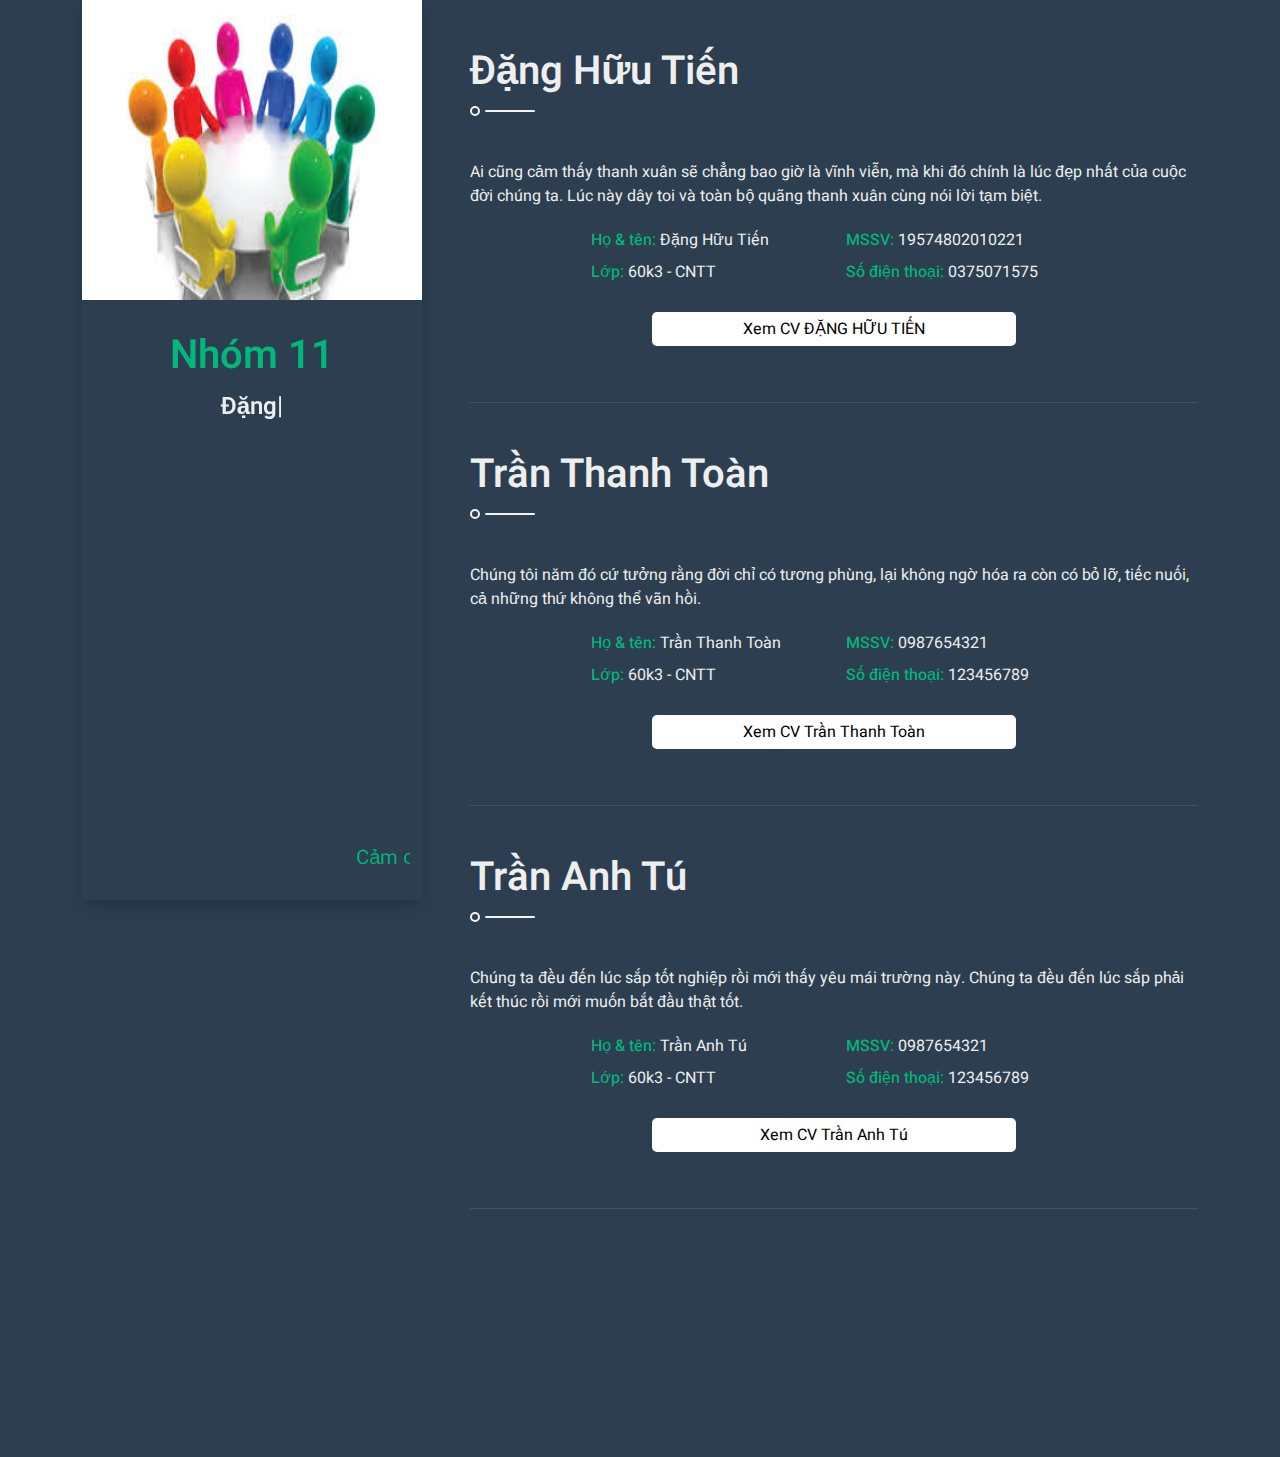
==== commit f9eb760a: "upload trangchu" ====
--- a/index.html
+++ b/index.html
@@ -1,248 +1,217 @@
-<!doctype html>
-<!--[if IE 7 ]>    <html lang="en-gb" class="isie ie7 oldie no-js"> <![endif]-->
-<!--[if IE 8 ]>    <html lang="en-gb" class="isie ie8 oldie no-js"> <![endif]-->
-<!--[if IE 9 ]>    <html lang="en-gb" class="isie ie9 no-js"> <![endif]-->
-<!--[if (gt IE 9)|!(IE)]><!-->
-<html lang="en-gb" class="no-js">
-<!--<![endif]-->
+<!DOCTYPE html>
+<html lang="en">
 
 <head>
-    <meta charset="utf-8">
-    <meta name="viewport" content="width=device-width, initial-scale=1, maximum-scale=1">
-    <!--[if lt IE 9]> 
-    <meta http-equiv="X-UA-Compatible" content="IE=edge,chrome=1">
-    <![endif]-->
-    <title>NHÓM 11</title>
-    <meta name="description" content="">
-    <meta name="author" content="WebThemez">
-    <!--[if lt IE 9]>
-        <script src="http://html5shim.googlecode.com/svn/trunk/html5.js"></script>
-    <![endif]-->
-    <!--[if lte IE 8]>
-		<script type="text/javascript" src="http://explorercanvas.googlecode.com/svn/trunk/excanvas.js"></script>
-	<![endif]-->
-    <link rel="stylesheet" href="css/bootstrap.min.css" />
-    <link rel="stylesheet" type="text/css" href="css/isotope.css" media="screen" />
-    <link rel="stylesheet" href="js/fancybox/jquery.fancybox.css" type="text/css" media="screen" />
-    <link rel="stylesheet" type="text/css" href="css/da-slider.css" />
-    <!-- Owl Carousel Assets -->
-    <link href="js/owl-carousel/owl.carousel.css" rel="stylesheet">
-    <link rel="stylesheet" href="css/styles.css" />
-    <!-- Font Awesome -->
-    <link href="font/css/font-awesome.min.css" rel="stylesheet">
+    <met#aeb3b8et="utf-8">
+        <title>Nhóm 11 - môn lập trình web</title>
+        <meta content="width=device-width, initial-scale=1.0" name="viewport">
+        <meta content="Free Website Template" name="keywords">
+        <meta content="Free Website Template" name="description">
+
+        <!-- Favicon -->
+        <link href="img/favicon.ico" rel="icon">
+
+        <!-- Google Web Fonts -->
+        <link rel="preconnect" href="https://fonts.googleapis.com">
+        <link rel="preconnect" href="https://fonts.gstatic.com" crossorigin>
+        <link href="https://fonts.googleapis.com/css2?family=Heebo:wght@300;400;500;600;700&display=swap"
+            rel="stylesheet">
+
+        <!-- Icon Font Stylesheet -->
+        <link href="https://cdnjs.cloudflare.com/ajax/libs/font-awesome/5.10.0/css/all.min.css" rel="stylesheet">
+        <link href="https://cdn.jsdelivr.net/npm/bootstrap-icons@1.4.1/font/bootstrap-icons.css" rel="stylesheet">
+
+        <!-- Libraries Stylesheet -->
+        <link href="lib/owlcarousel/assets/owl.carousel.min.css" rel="stylesheet">
+        <link href="lib/lightbox/css/lightbox.min.css" rel="stylesheet">
+        <link href="lib/animate/animate.min.css" rel="stylesheet">
+
+        <!-- Customized Bootstrap Stylesheet -->
+        <link href="css/bootstrap.min.css" rel="stylesheet">
+
+        <!-- Template Stylesheet -->
+        <link href="css/style.css" rel="stylesheet">
 </head>
-
+<style>
+    .hover-btn a{
+        color: black !important;
+    }
+    .hover-btn:hover{
+        background-color: #00B87B !important;
+    }
+    
+    .hover-btn:hover a{
+        color: #fff !important;
+
+    }
+
+</style>
 <body>
-    <header class="header">
-        <div class="container">
-            <nav class="navbar navbar-inverse" role="navigation">
-                <div class="navbar-header">
-
-                    <a href="#" style="color: #fff;" class="navbar-brand scroll-top logo">NHÓM 11</a>
+    <!-- Spinner Start -->
+    <div id="spinner"
+        class="show bg-white position-fixed translate-middle w-100 vh-100 top-50 start-50 d-flex align-items-center justify-content-center">
+        <div class="spinner-border text-primary" style="width: 3rem; height: 3rem;" role="status">
+            <span class="sr-only">Loading...</span>
+        </div>
+    </div>
+    <!-- Spinner End -->
+
+    <div class="container">
+        <div class="row g-5" style="position: relative;">
+            <div class="col-lg-4 sticky-lg-top vh-100">
+                <div class="d-flex flex-column h-100 text-center overflow-auto shadow">
+                    <img style="height: 300px;" class="w-100 img-fluid mb-4" src="img/profile.jpg" alt="Image">
+                    <h1 class="text-primary mt-2">Nhóm 11</h1>
+                    <div class="mb-4" style="height: 22px;">
+                        <h4 class="typed-text-output d-inline-block text-light"></h4>
+                        <div class="typed-text d-none">
+                            Đặng Hữu Tiến (nhóm trưởng), Trần Thanh Toàn, Trần Anh Tú
+                        </div>
+
+                        <div style="position: absolute; bottom: 20px;">
+                            <marquee width="80%" style=" font-size: 20px; color: #00B87B;">Cảm ơn thầy và các bạn đã ghé thăm cv của nhóm chúng tôi...</marquee>
+                            
+                        </div>
+                    </div>
+                   
                 </div>
-                <!--/.navbar-header-->
-                <div id="main-nav" class="collapse navbar-collapse">
-                    <ul class="nav navbar-nav" id="mainNav">
-                        <li class="active"><a href="#home" class="scroll-link">Trang chủ</a></li>
-                        <li><a href="#danghuutien" class="scroll-link">Đặng Hữu Tiến</a></li>
-                        <li><a href="#trananhtu" class="scroll-link">Trần Anh Tú</a></li>
-                        <li><a href="#tranthanhtoan" class="scroll-link">Trần Thanh Toàn</a></li>
-
-                    </ul>
+
                 </div>
-                <!--/.navbar-collapse-->
-            </nav>
-            <!--/.navbar-->
-        </div>
-        <!--/.container-->
-    </header>
-    <!--/.header-->
-    <div id="#top"></div>
-    <section id="home">
-        <div class="banner-container">
-            <img src="images/banner-bg.jpg" alt="banner" />
-            <div class="container banner-content">
-                <div id="da-slider" class="da-slider">
-                    <div class="da-slide">
-                        <h2>ĐẶNG HỮU TIẾN</h2>
-                        <p>Sinh viên lớp 60k3 - CNTT</p>
-                        <div class="da-img"></div>
-                    </div>
-                    <div class="da-slide">
-                        <h2>TRẦN THANH TOÀN</h2>
-                        <p>Sinh viên lớp 60k - CNTT</p>
-                        <div class="da-img"></div>
-                    </div>
-                    <div class="da-slide">
-                        <h2>TRẦN ANH TÚ</h2>
-                        <p>Sinh viên lớp 60k - CNTT</p>
-                        <div class="da-img"></div>
-                    </div>
-                    <!--  <nav class="da-arrows">
-                        <span class="da-arrows-prev"></span>
-                        <span class="da-arrows-next"></span>
-                    </nav> -->
-                </div>
+            <div class="col-lg-8">
+                <!-- About Start -->
+                <section class="py-5 border-bottom wow fadeInUp" data-wow-delay="0.1s">
+                    <h1 class="title pb-3 mb-5">Đặng Hữu Tiến</h1>
+                    <p>Ai cũng cảm thấy thanh xuân sẽ chẳng bao giờ là vĩnh viễn, mà khi đó chính là lúc đẹp nhất của cuộc đời chúng ta. Lúc này dây toi và toàn bộ quãng thanh xuân cùng nói lời tạm biệt.</p>
+                    <div class="row mb-4" style="width: 70%; margin: 0 auto;">
+                        <div class="col-sm-6 py-1">
+                            <span class="fw-medium text-primary">Họ & tên:</span> Đặng Hữu Tiến
+                        </div>
+                        <div class="col-sm-6 py-1">
+                            <span class="fw-medium text-primary">MSSV:</span> 19574802010221
+                        </div>
+                        <div class="col-sm-6 py-1">
+                            <span class="fw-medium text-primary">Lớp:</span> 60k3 - CNTT
+                        </div>
+                        <div class="col-sm-6 py-1">
+                            <span class="fw-medium text-primary">Số điện thoại:</span> 0375071575
+                        </div>
+                        
+                    </div>
+
+                    <div class="row mb-2 hover-btn" style="transition: 0.5s all; background-color:#fff; width: 50%; margin: 0 auto; border-radius: 5px;">
+
+                        <a style=" padding:5px; text-align: center;" href="./danghuutien">Xem CV ĐẶNG HỮU TIẾN</a>
+                    </div>
+
+                    
+                </section>
+
+                <section class="py-5 border-bottom wow fadeInUp" data-wow-delay="0.1s">
+                    <h1 class="title pb-3 mb-5">Trần Thanh Toàn</h1>
+                    <p>Chúng tôi năm đó cứ tưởng rằng đời chỉ có tương phùng, lại không ngờ hóa ra còn có bỏ lỡ, tiếc nuối, cả những thứ không thể vãn hồi.</p>
+                    <div class="row mb-4" style="width: 70%; margin: 0 auto;">
+                        <div class="col-sm-6 py-1">
+                            <span class="fw-medium text-primary">Họ & tên:</span> Trần Thanh Toàn
+                        </div>
+                        <div class="col-sm-6 py-1">
+                            <span class="fw-medium text-primary">MSSV:</span> 0987654321
+                        </div>
+                        <div class="col-sm-6 py-1">
+                            <span class="fw-medium text-primary">Lớp:</span> 60k3 - CNTT
+                        </div>
+                        <div class="col-sm-6 py-1">
+                            <span class="fw-medium text-primary">Số điện thoại:</span> 123456789
+                        </div>
+                        
+                    </div>
+                    <div class="row mb-2 hover-btn" style="transition: 0.5s all; background-color:#fff; width: 50%; margin: 0 auto; border-radius: 5px;">
+
+                        <a style=" padding:5px; text-align: center;" href="./Cv-TranThanhToan">Xem CV Trần Thanh Toàn</a>
+                    </div>
+                    
+                </section>
+
+                <section class="py-5 border-bottom wow fadeInUp" data-wow-delay="0.1s">
+                    <h1 class="title pb-3 mb-5">Trần Anh Tú</h1>
+                    <p>Chúng ta đều đến lúc sắp tốt nghiệp rồi mới thấy yêu mái trường này. Chúng ta đều đến lúc sắp phải kết thúc rồi mới muốn bắt đầu thật tốt.</p>
+                    <div class="row mb-4" style="width: 70%; margin: 0 auto;">
+                        <div class="col-sm-6 py-1">
+                            <span class="fw-medium text-primary">Họ & tên:</span> Trần Anh Tú
+                        </div>
+                        <div class="col-sm-6 py-1">
+                            <span class="fw-medium text-primary">MSSV:</span> 0987654321
+                        </div>
+                        <div class="col-sm-6 py-1">
+                            <span class="fw-medium text-primary">Lớp:</span> 60k3 - CNTT
+                        </div>
+                        <div class="col-sm-6 py-1">
+                            <span class="fw-medium text-primary">Số điện thoại:</span> 123456789
+                        </div>
+                        
+                    </div>
+                    <div class="row mb-2 hover-btn" style="transition: 0.5s all; background-color:#fff; width: 50%; margin: 0 auto; border-radius: 5px;">
+
+                        <a style=" padding:5px; text-align: center;" href="./trananhtu">Xem CV Trần Anh Tú</a>
+                    </div>
+                    
+                </section>
+                <!-- About End -->
+
+               
+
+                
+                <!-- Footer Start -->
+                <section class="wow fadeIn" data-wow-delay="0.1s">
+                    <div class="bg-secondary text-light text-center p-5">
+                        <div  class="d-flex justify-content-center mb-3">
+                            <a class="text-light px-3 border-end hover-name" href="./danghuutien">Tiến</a>
+                            <a class="text-light px-3 border-end hover-name" href="./Cv-TranThanhToan">Toàn</a>
+                            <a class="text-light px-3 border-end hover-name" href="./trananhtu">Tú</a>
+                            
+                        </div>
+                        <div  class="d-flex justify-content-center mb-4">
+                            <a class="btn btn-dark btn-square mx-1" href="#"><i class="fab fa-twitter"></i></a>
+                            <a class="btn btn-dark btn-square mx-1" href="#"><i class="fab fa-facebook-f"></i></a>
+                            <a class="btn btn-dark btn-square mx-1" href="#"><i class="fab fa-linkedin-in"></i></a>
+                            <a class="btn btn-dark btn-square mx-1" href="#"><i class="fab fa-instagram"></i></a>
+                        </div>
+                        <style>
+                            .hover-name:hover {
+                                color: #00B87B !important;
+                            }
+                        </style>
+
+                        <!--/*** This template is free as long as you keep the footer author’s credit link/attribution link/backlink. If you'd like to use the template without the footer author’s credit link/attribution link/backlink, you can purchase the Credit Removal License from "https://htmlcodex.com/credit-removal". Thank you for your support. ***/-->
+                        
+                    </div>
+                </section>
+                <!-- Footer End -->
             </div>
         </div>
-    </section>
-
-    <!--About-->
-
-    <!--Quote-->
-
-
-    <!--Skills-->
-
-
-    <!--Experience-->
-    <section id="experience" class="secPad">
-        <div class="container">
-            <div class="heading text-center">
-                <!-- Heading -->
-                <h2>Thành viên nhóm</h2>
-                <!-- <p>Lorem ipsum dolor sit amet, consectetur adipiscing</p> -->
-            </div>
-            <div id="timeline">
-                <div class="row timeline-movement timeline-movement-top">
-                    <div class="timeline-badge timeline-future-movement">
-                        <a href="#">
-                            <span class="glyphicon glyphicon-plus"></span>
-                        </a>
-                    </div>
-                    <div class="timeline-badge timeline-filter-movement">
-                        <a href="#">
-                            <span class="glyphicon glyphicon-time"></span>
-                        </a>
-                    </div>
-
-                </div>
-                <div id="danghuutien" class="row timeline-movement">
-
-                    <div class="timeline-badge">
-                        <span style="display:block; margin-top: 10px; " class="timeline-balloon-date-day">Nhóm
-                            trưởng</span>
-                        <!-- <span class="timeline-balloon-date-month">2014</span> -->
-                    </div>
-
-
-                    <div class="col-sm-6  timeline-item">
-                        <div class="row">
-                            <div class="col-sm-11">
-                                <div class="timeline-panel credits">
-                                    <ul class="timeline-panel-ul">
-                                        <li><a href="https://danghuutien.github.io/"><span style="font-size:30px;"
-                                                    class="importo">Đặng Hữu Tiến</span></a></li>
-                                        <li><span class="causale"></span> </li>
-                                        <li>
-                                            <p><small class="text-muted"> 60K3 - CNTT</small></p>
-                                        </li>
-                                    </ul>
-                                </div>
-
-                            </div>
-                        </div>
-                    </div>
-
-
-                </div>
-
-                <!--due -->
-
-                <div style="margin-top: 70px;" class="row timeline-movement">
-
-
-                    <div class="timeline-badge">
-                        <span style="display:block; margin-top: 10px;" class="timeline-balloon-date-day">Thành
-                            viên</span>
-                        <!-- <span class="timeline-balloon-date-month">2013</span> -->
-                    </div>
-
-                    <div id="tranthanhtoan" class="col-sm-offset-6 col-sm-6  timeline-item">
-                        <div class="row">
-                            <div class="col-sm-offset-1 col-sm-11">
-                                <div class="timeline-panel debits">
-                                    <ul class="timeline-panel-ul">
-                                        <li><a href="./Cv-TranThanhToan/Cv-TranThanhToan/index.html"><span style="font-size:30px;" class="importo">Trần Thanh
-                                                    Toàn</span></a></li>
-                                        <li><span class="causale">60K - CNTT</span> </li>
-                                        <!-- <li><p><small class="text-muted"> 10/03/2013 - 18/02/2014</small></p> </li> -->
-                                    </ul>
-                                </div>
-                            </div>
-                        </div>
-                    </div>
-
-
-
-
-                </div>
-                <div  style="margin-top: 70px;" class="row timeline-movement">
-
-                    <div class="timeline-badge">
-                        <span style="display:block; margin-top: 10px;" class="timeline-balloon-date-day">Thành
-                            viên</span>
-                        <!-- <span class="timeline-balloon-date-month">2014</span> -->
-                    </div>
-
-
-                    <div id="trananhtu" class="col-sm-6  timeline-item">
-                        <div class="row">
-                            <div class="col-sm-11">
-                                <div class="timeline-panel credits">
-                                    <ul class="timeline-panel-ul">
-                                        <li><a href="./trananhtu/index.html"><span style="font-size:30px;" class="importo">Trần Anh
-                                                    Tú</span></a>
-                                        </li>
-                                        <li><span class="causale"></span> </li>
-                                        <li>
-                                            <p><small class="text-muted"> 60K - CNTT</small></p>
-                                        </li>
-                                    </ul>
-                                </div>
-
-                            </div>
-                        </div>
-                    </div>
-                </div>
-            </div>
-        </div>
-    </section>
-
-
-    <!--Portfolio-->
-
-
-    <!--Contact -->
-
-    <footer>
-        <div class="container">
-            <div class="social text-center">
-                <a href="#"><i class="fa fa-twitter"></i></a>
-                <a href="#"><i class="fa fa-facebook"></i></a>
-                <a href="#"><i class="fa fa-dribbble"></i></a>
-                <a href="#"><i class="fa fa-flickr"></i></a>
-                <a href="#"><i class="fa fa-github"></i></a>
-            </div>
-
-            <div class="clear"></div>
-            <!--CLEAR FLOATS-->
-        </div>
-    </footer>
-    <!--/.page-section-->
-
-    <a href="#top" class="topHome"><i class="fa fa-chevron-up fa-2x"></i></a>
-
-    <!--[if lte IE 8]><script src="//ajax.googleapis.com/ajax/libs/jquery/1.11.0/jquery.min.js"></script><![endif]-->
-    <script src="js/modernizr-latest.js"></script>
-    <script src="js/jquery-1.8.2.min.js" type="text/javascript"></script>
-    <script src="js/bootstrap.min.js" type="text/javascript"></script>
-    <script src="js/jquery.isotope.min.js" type="text/javascript"></script>
-    <script src="js/fancybox/jquery.fancybox.pack.js" type="text/javascript"></script>
-    <script src="js/jquery.nav.js" type="text/javascript"></script>
-    <script src="js/jquery.cslider.js" type="text/javascript"></script>
-    <script src="js/custom.js" type="text/javascript"></script>
-    <script src="js/owl-carousel/owl.carousel.js"></script>
+    </div>
+
+
+    <!-- Back to Top -->
+    <a href="#" class="back-to-top"><i class="fa fa-angle-double-up"></i></a>
+
+    <!-- JavaScript Libraries -->
+    <script src="https://code.jquery.com/jquery-3.4.1.min.js"></script>
+    <script src="https://stackpath.bootstrapcdn.com/bootstrap/4.4.1/js/bootstrap.bundle.min.js"></script>
+    <script src="lib/wow/wow.min.js"></script>
+    <script src="lib/typed/typed.min.js"></script>
+    <script src="lib/easing/easing.min.js"></script>
+    <script src="lib/waypoints/waypoints.min.js"></script>
+    <script src="lib/counterup/counterup.min.js"></script>
+    <script src="lib/owlcarousel/owl.carousel.min.js"></script>
+    <script src="lib/isotope/isotope.pkgd.min.js"></script>
+    <script src="lib/lightbox/js/lightbox.min.js"></script>
+
+    <!-- Contact Javascript File -->
+    <script src="mail/jqBootstrapValidation.min.js"></script>
+    <script src="mail/contact.js"></script>
+
+    <!-- Template Javascript -->
+    <script src="js/main.js"></script>
 </body>
 
 </html>--- a/css/style.css
+++ b/css/style.css
@@ -0,0 +1,218 @@
+/********** Template CSS **********/
+:root {
+  --primary: #00B87B;
+  --secondary: #314355;
+  --light: #F2F2F2;
+  --dark: #2C3E50;
+}
+
+#spinner {
+  opacity: 0;
+  visibility: hidden;
+  transition: opacity .5s ease-out, visibility 0s linear .5s;
+  z-index: 99999;
+}
+
+#spinner.show {
+  transition: opacity .5s ease-out, visibility 0s linear 0s;
+  visibility: visible;
+  opacity: 1;
+}
+
+@media (max-width: 991.98px) {
+  .sticky-lg-top.vh-100 {
+    height: 100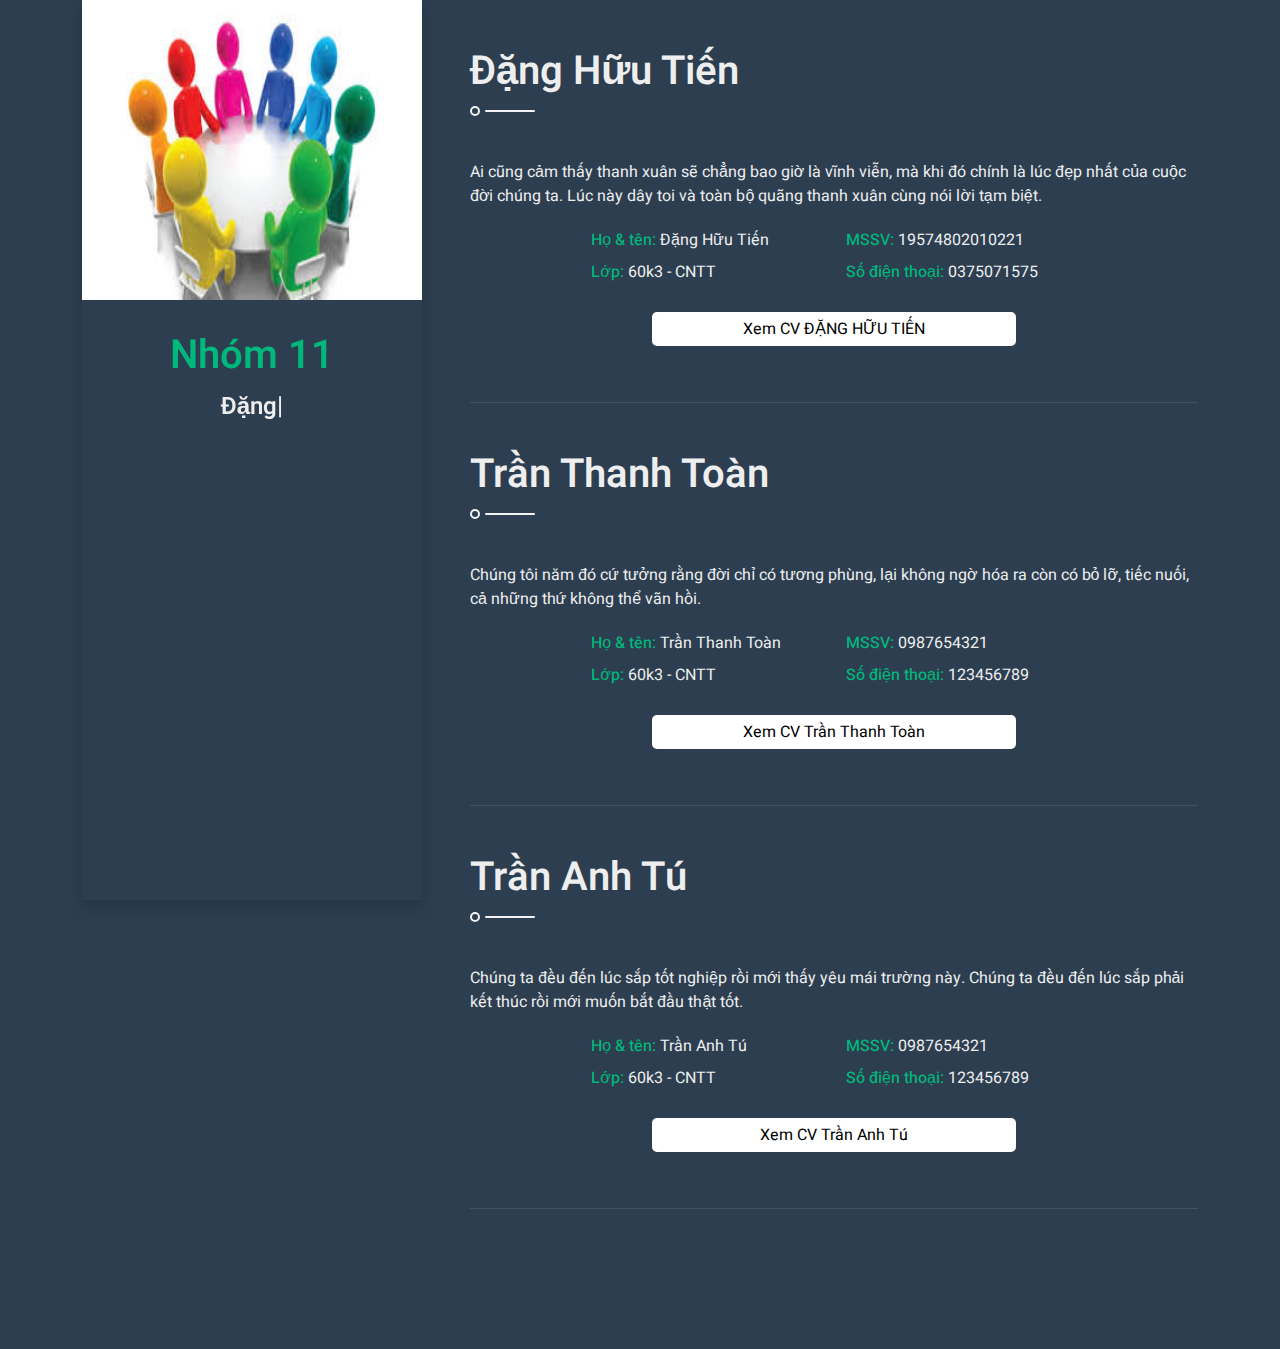
==== commit 69d99b8d: "ddd" ====
--- a/index.html
+++ b/index.html
@@ -57,7 +57,7 @@
     <!-- Spinner End -->
 
     <div class="container">
-        <div class="row g-5" style="position: relative;">
+        <div class="row g-5" >
             <div class="col-lg-4 sticky-lg-top vh-100">
                 <div class="d-flex flex-column h-100 text-center overflow-auto shadow">
                     <img style="height: 300px;" class="w-100 img-fluid mb-4" src="img/profile.jpg" alt="Image">
@@ -68,10 +68,7 @@
                             Đặng Hữu Tiến (nhóm trưởng), Trần Thanh Toàn, Trần Anh Tú
                         </div>
 
-                        <div style="position: absolute; bottom: 20px;">
-                            <marquee width="80%" style=" font-size: 20px; color: #00B87B;">Cảm ơn thầy và các bạn đã ghé thăm cv của nhóm chúng tôi...</marquee>
-                            
-                        </div>
+                        
                     </div>
                    
                 </div>
@@ -161,19 +158,16 @@
 
                 
                 <!-- Footer Start -->
-                <section class="wow fadeIn" data-wow-delay="0.1s">
-                    <div class="bg-secondary text-light text-center p-5">
-                        <div  class="d-flex justify-content-center mb-3">
+                <section class="wow fadeIn" data-wow-delay="0.1s" style="width: 100%;">
+                    <div class="bg-secondary text-light text-center p-5 pt-3" style="position: relative; width: 100%;">
+                        <div  class="d-flex justify-content-center mb-1">
                             <a class="text-light px-3 border-end hover-name" href="./danghuutien">Tiến</a>
                             <a class="text-light px-3 border-end hover-name" href="./Cv-TranThanhToan">Toàn</a>
                             <a class="text-light px-3 border-end hover-name" href="./trananhtu">Tú</a>
                             
                         </div>
-                        <div  class="d-flex justify-content-center mb-4">
-                            <a class="btn btn-dark btn-square mx-1" href="#"><i class="fab fa-twitter"></i></a>
-                            <a class="btn btn-dark btn-square mx-1" href="#"><i class="fab fa-facebook-f"></i></a>
-                            <a class="btn btn-dark btn-square mx-1" href="#"><i class="fab fa-linkedin-in"></i></a>
-                            <a class="btn btn-dark btn-square mx-1" href="#"><i class="fab fa-instagram"></i></a>
+                        <div style="position: absolute; bottom: 0;">
+                            <marquee width="80%" style="margin: 0 auto; font-size: 20px; color: #00B87B;">Cảm ơn thầy và các bạn đã ghé thăm cv của nhóm chúng tôi...</marquee>
                         </div>
                         <style>
                             .hover-name:hover {
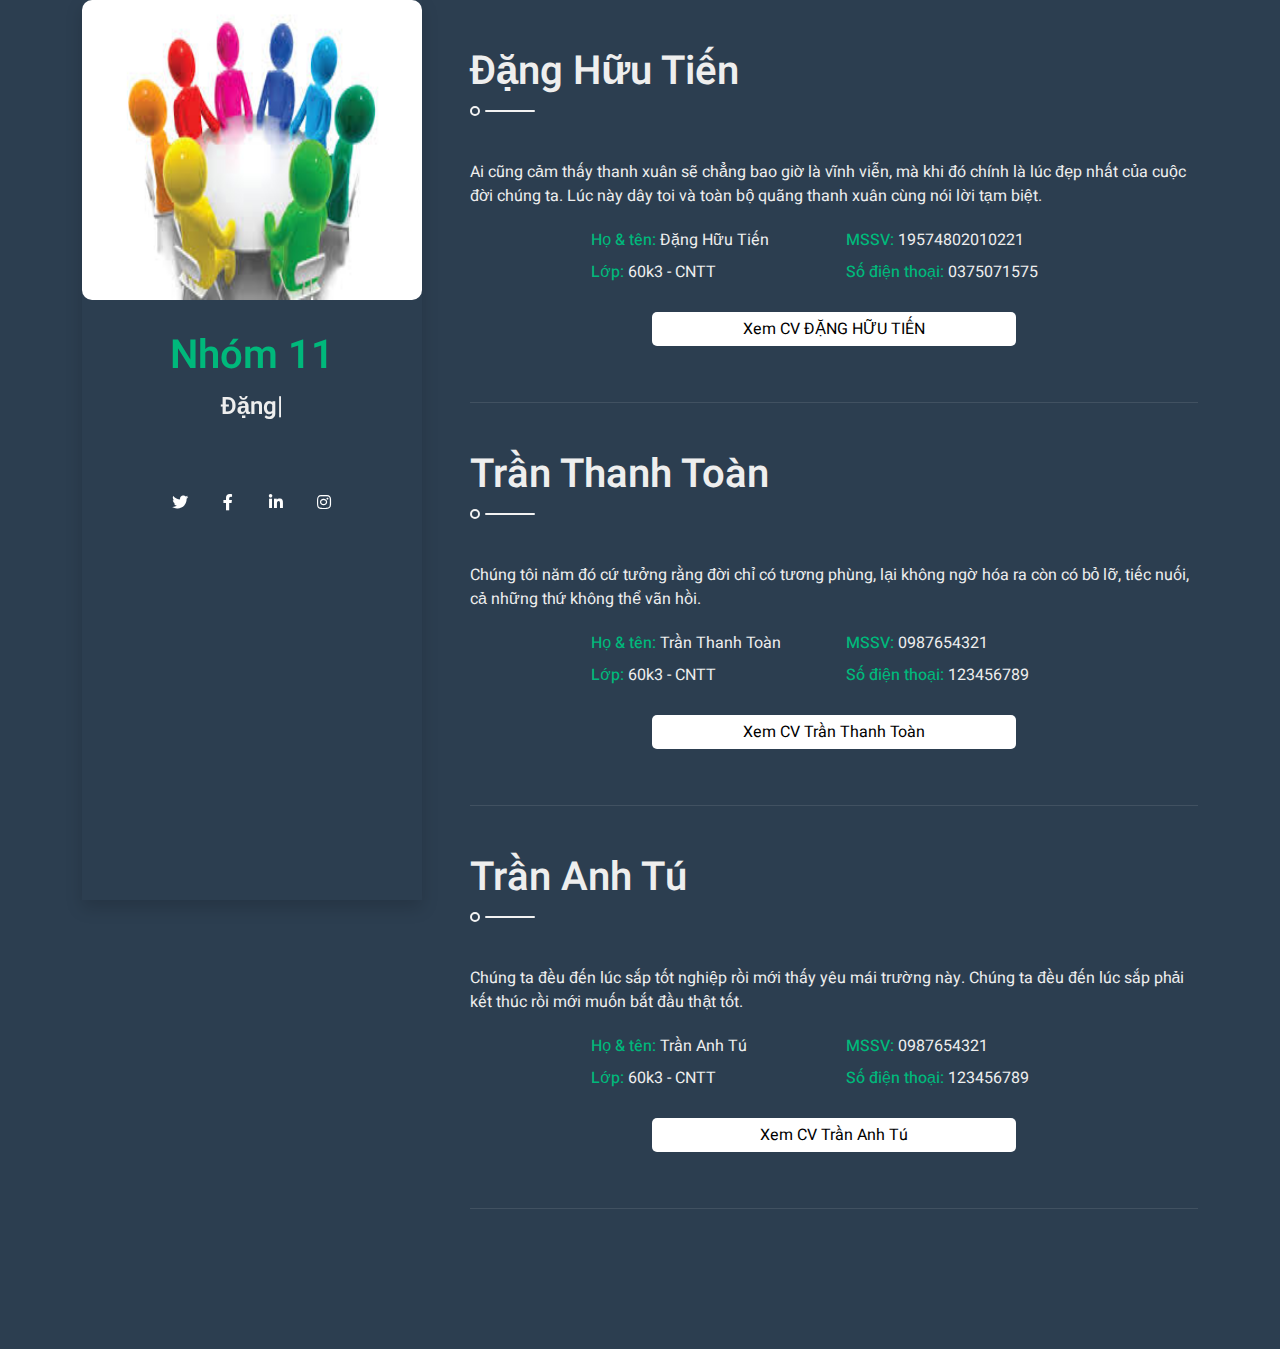
==== commit 50093fc3: "Update index.html" ====
--- a/index.html
+++ b/index.html
@@ -60,7 +60,7 @@
         <div class="row g-5" >
             <div class="col-lg-4 sticky-lg-top vh-100">
                 <div class="d-flex flex-column h-100 text-center overflow-auto shadow">
-                    <img style="height: 300px;" class="w-100 img-fluid mb-4" src="img/profile.jpg" alt="Image">
+                    <img style="height: 300px; border-radius: 10px;" class="w-100 img-fluid mb-4" src="img/profile.jpg" alt="Image">
                     <h1 class="text-primary mt-2">Nhóm 11</h1>
                     <div class="mb-4" style="height: 22px;">
                         <h4 class="typed-text-output d-inline-block text-light"></h4>
@@ -69,6 +69,12 @@
                         </div>
 
                         
+                    </div>
+                    <div class="d-flex justify-content-center mb-4 mt-5">
+                        <a class="btn btn-dark btn-square mx-1" href="#"><i class="fab fa-twitter"></i></a>
+                        <a class="btn btn-dark btn-square mx-1" href="#"><i class="fab fa-facebook-f"></i></a>
+                        <a class="btn btn-dark btn-square mx-1" href="#"><i class="fab fa-linkedin-in"></i></a>
+                        <a class="btn btn-dark btn-square mx-1" href="#"><i class="fab fa-instagram"></i></a>
                     </div>
                    
                 </div>
